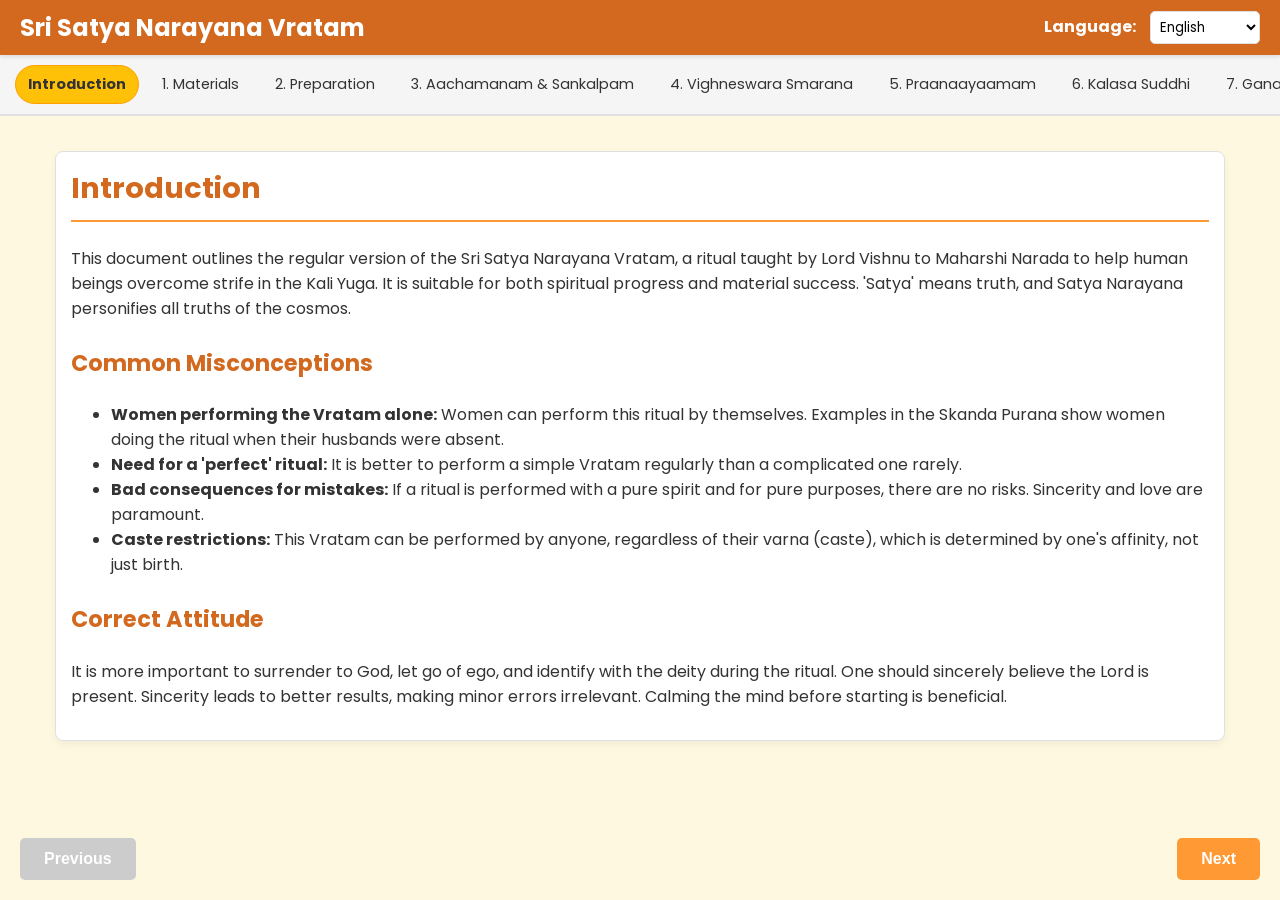
==== index.html @ 6da14843 "moved vratam.html to index.html" ====
<!DOCTYPE html>
<html lang="en">
<head>
    <meta charset="UTF-8">
    <meta name="viewport" content="width=device-width, initial-scale=1.0">
    <title>Sri Satya Narayana Vratam</title>
    <link href="https://fonts.googleapis.com/css2?family=Gautami&family=Noto+Sans+Devanagari&family=Poppins:wght@400;600&display=swap" rel="stylesheet">
    <style>
        :root {
            --primary-color: #FF9933; /* Saffron */
            --secondary-color: #FFFFFF;
            --text-color: #333333;
            --bg-color: #FFF8E1; /* Light cream */
            --navbar-bg: #D2691E; /* Chocolate/Wood color */
            --completed-color: #4CAF50; /* Green */
            --active-color: #FFC107; /* Amber */
            --border-color: #E0E0E0;
        }

        body {
            font-family: 'Poppins', -apple-system, BlinkMacSystemFont, "Segoe UI", Roboto, "Helvetica Neue", Arial, sans-serif;
            margin: 0;
            padding: 0;
            background-color: var(--bg-color);
            color: var(--text-color);
            display: flex;
            flex-direction: column;
            min-height: 100vh;
        }

        header {
            background-color: var(--navbar-bg);
            color: var(--secondary-color);
            padding: 10px 20px;
            display: flex;
            justify-content: space-between;
            align-items: center;
            position: sticky;
            top: 0;
            z-index: 1000;
            box-shadow: 0 2px 4px rgba(0,0,0,0.1);
        }
        
        header h1 {
            margin: 0;
            font-size: 1.5em;
        }

        .controls {
            display: flex;
            align-items: center;
            gap: 20px;
        }

        .language-selector label {
            font-weight: bold;
            margin-right: 10px;
        }
        
        #language-select {
            padding: 5px;
            border-radius: 5px;
            border: 1px solid var(--border-color);
            background-color: var(--secondary-color);
            font-family: 'Poppins', sans-serif;
        }

        #navbar {
            background-color: #F5F5F5;
            padding: 10px;
            overflow-x: auto;
            white-space: nowrap;
            border-bottom: 2px solid var(--border-color);
            -webkit-overflow-scrolling: touch; /* For smooth scrolling on iOS */
        }

        #navbar a {
            display: inline-block;
            color: var(--text-color);
            text-align: center;
            padding: 8px 12px;
            text-decoration: none;
            font-size: 0.9em;
            border-radius: 20px;
            margin: 0 5px;
            transition: background-color 0.3s, color 0.3s, border-color 0.3s;
            border: 1px solid transparent;
        }

        #navbar a.completed {
            background-color: var(--completed-color);
            color: white;
            border-color: #388E3C;
        }

        #navbar a.active {
            background-color: var(--active-color);
            font-weight: bold;
            border-color: #FFA000;
        }

        main {
            flex-grow: 1;
            padding: 15px; /* Reduced padding to give more space */
            max-width: 1200px; /* Increased further */
            margin: 20px auto;
            width: 100%;
            box-sizing: border-box;
        }

        .step-content {
            display: none;
            background-color: var(--secondary-color);
            padding: 15px; /* Further reduced padding */
            border-radius: 8px;
            box-shadow: 0 4px 8px rgba(0,0,0,0.05);
            animation: fadeIn 0.5s ease-in-out;
            border: 1px solid var(--border-color);
        }

        .step-content.active {
            display: block;
        }
        
        @keyframes fadeIn {
            from { opacity: 0; transform: translateY(10px); }
            to { opacity: 1; transform: translateY(0); }
        }

        h2 {
            color: var(--navbar-bg);
            border-bottom: 2px solid var(--primary-color);
            padding-bottom: 10px;
            margin-top: 0;
            font-size: 1.8em;
        }
        
        h3 {
            color: var(--navbar-bg);
            margin-top: 25px;
            font-size: 1.4em;
        }
        
        h4 {
            color: var(--navbar-bg);
            margin-top: 20px;
            font-size: 1.2em;
            border-bottom: 1px solid #eee;
            padding-bottom: 5px;
        }

        .sloka {
            background-color: #FFF8E1;
            border-left: 4px solid var(--primary-color);
            padding: 15px;
            margin: 20px 0;
            border-radius: 4px;
        }

        .sloka-text {
            display: none;
            font-size: 1.1em;
            line-height: 1.8;
        }
        
        .sloka-text.lang-telugu {
            font-family: 'Gautami', sans-serif;
        }

        .sloka-text.lang-devanagari {
            font-family: 'Noto Sans Devanagari', sans-serif;
        }
        
        .sloka-text.lang-english {
            font-style: italic;
        }

        .navigation-buttons {
            display: flex;
            justify-content: space-between;
            margin-top: 30px;
        }

        .nav-btn {
            padding: 12px 24px;
            font-size: 1em;
            cursor: pointer;
            border: none;
            border-radius: 5px;
            background-color: var(--primary-color);
            color: white;
            transition: background-color 0.3s, transform 0.2s;
            font-weight: bold;
        }
        
        .nav-btn:hover {
            background-color: #e68a00;
        }
        
        .nav-btn:disabled {
            background-color: #cccccc;
            cursor: not-allowed;
            transform: translateY(0);
        }

        .copy-button {
            display: inline-flex;
            align-items: center;
            gap: 8px;
            padding: 8px 12px;
            font-size: 0.9em;
            cursor: pointer;
            border: 1px solid var(--primary-color);
            border-radius: 5px;
            background-color: transparent;
            color: var(--primary-color);
            margin-bottom: 15px;
            transition: background-color 0.3s, color 0.3s;
        }
        .copy-button:hover {
            background-color: var(--primary-color);
            color: white;
        }
        
        ul.checklist {
            list-style-type: none;
            padding-left: 0;
        }
        
        ul.checklist li {
            background-color: #fcfcfc;
            padding: 10px;
            border-bottom: 1px solid #f0f0f0;
            margin-bottom: 5px;
            border-radius: 4px;
        }
        
        ul.checklist li ul {
            padding-left: 20px;
            list-style-type: '– ';
            margin-top: 8px;
        }

        table {
            width: 100%;
            border-collapse: collapse;
            margin-top: 20px;
            box-shadow: 0 2px 4px rgba(0,0,0,0.05);
        }
        
        th, td {
            border: 1px solid var(--border-color);
            padding: 12px;
            text-align: left;
        }
        
        th {
            background-color: #f2f2f2;
            font-weight: bold;
        }
        
        tbody tr:nth-child(even) {
            background-color: #fafafa;
        }
        
        .graha-table td:first-child {
            font-weight: bold;
        }
        
        .graha-table .deity-row {
            background-color: #f9f9f9;
        }

        .parivaara-container {
            display: flex;
            gap: 20px;
        }

        .vertical-progress {
            width: 200px;
            flex-shrink: 0;
        }

        .vertical-progress .progress-step {
            padding: 10px;
            margin-bottom: 10px;
            border-left: 4px solid var(--border-color);
            transition: all 0.3s;
            cursor: pointer;
        }
        
        .vertical-progress .progress-step.active {
            border-left-color: var(--active-color);
            background-color: #fffbeb;
            font-weight: bold;
        }

        .vertical-progress .progress-step.completed {
            border-left-color: var(--completed-color);
        }
        
        .parivaara-content {
            flex-grow: 1;
        }

        .parivaara-part {
            display: none;
        }

        .graha-card {
            display: none;
            border: 1px solid #eee;
            padding: 15px;
            border-radius: 8px;
            margin-top: 15px;
        }
        
        /* Interactive Step Styles */
        .step-description {
            margin: 1rem 0;
            font-style: italic;
            color: #666;
        }

        .parts-navigation {
            margin: 2rem 0;
            padding: 1rem;
            background: #f8f9fa;
            border-radius: 8px;
            border: 1px solid #dee2e6;
        }

        .parts-navigation h3 {
            margin: 0 0 1rem 0;
            color: #495057;
        }

        .parts-buttons {
            display: flex;
            flex-wrap: wrap;
            gap: 0.5rem;
        }

        .part-button {
            padding: 0.5rem 1rem;
            border: 1px solid #ccc;
            background: white;
            border-radius: 4px;
            cursor: pointer;
            transition: all 0.2s;
            font-size: 0.9rem;
        }

        .part-button:hover {
            background: #e9ecef;
            border-color: #adb5bd;
        }

        .part-button.active {
            background: #007bff;
            color: white;
            border-color: #007bff;
            font-weight: bold;
        }

        .part-content {
            margin: 1rem 0;
        }

        .part-header {
            margin-bottom: 1.5rem;
            padding-bottom: 1rem;
            border-bottom: 2px solid #dee2e6;
        }

        .part-header h3 {
            margin: 0;
            color: #212529;
        }

        .part-subtitle {
            margin: 0.5rem 0 0 0;
            color: #6c757d;
            font-size: 1.1rem;
        }

        .part-description {
            margin: 0.5rem 0 0 0;
            color: #6c757d;
        }

        /* Graha Navigation Styles */
        .graha-navigation {
            margin: 1.5rem 0;
            padding: 1rem;
            background: #fff3cd;
            border-radius: 6px;
            border: 1px solid #ffeaa7;
        }

        .graha-navigation h4 {
            margin: 0 0 1rem 0;
            color: #856404;
        }

        .graha-buttons {
            display: flex;
            flex-wrap: wrap;
            gap: 0.3rem;
            margin-bottom: 1rem;
        }

        .graha-button {
            padding: 0.4rem 0.8rem;
            border: 1px solid #ddd;
            background: white;
            border-radius: 20px;
            cursor: pointer;
            transition: all 0.2s;
            font-size: 0.85rem;
        }

        .graha-button:hover {
            background: #fff3cd;
            border-color: #ffeaa7;
        }

        .graha-button.active {
            background: #ffc107;
            color: #212529;
            border-color: #ffc107;
            font-weight: bold;
        }

        .graha-controls {
            display: flex;
            justify-content: space-between;
            margin: 1rem 0;
        }

        .graha-nav-btn {
            padding: 0.5rem 1rem;
            border: 1px solid #6c757d;
            background: white;
            border-radius: 4px;
            cursor: pointer;
            transition: all 0.2s;
        }

        .graha-nav-btn:hover:not(:disabled) {
            background: #6c757d;
            color: white;
        }

        .graha-nav-btn:disabled {
            opacity: 0.5;
            cursor: not-allowed;
        }

        .graha-content {
            margin: 1rem 0;
            padding: 1rem;
            background: white;
            border-radius: 6px;
            border: 1px solid #dee2e6;
        }

        .graha-header {
            margin-bottom: 1rem;
            padding-bottom: 0.5rem;
            border-bottom: 1px solid #dee2e6;
        }

        .graha-header h4 {
            margin: 0;
            color: #495057;
        }

        /* Interactive Step Navigation Styles */
        .parivaara-parts-nav {
            margin: 20px 0;
            padding: 15px;
            background-color: #f8f9fa;
            border-radius: 8px;
            border: 1px solid #dee2e6;
        }

        .parivaara-part-btn {
            padding: 10px 20px;
            margin: 5px;
            border: 1px solid #ccc;
            background: white;
            border-radius: 5px;
            cursor: pointer;
            transition: all 0.3s;
            font-size: 0.9rem;
        }

        .parivaara-part-btn:hover {
            background: #e9ecef;
            border-color: #adb5bd;
        }

        .parivaara-part-btn.active {
            background: var(--primary-color);
            color: white;
            border-color: var(--primary-color);
            font-weight: bold;
        }

        .parivaara-content {
            margin: 20px 0;
            padding: 20px;
            background: white;
            border-radius: 8px;
            border: 1px solid #dee2e6;
        }

        .parivaara-graha-nav {
            margin: 15px 0;
            padding: 15px;
            background-color: #fff3cd;
            border-radius: 6px;
            border: 1px solid #ffeaa7;
        }

        .parivaara-graha-btn {
            padding: 8px 15px;
            margin: 3px;
            border: 1px solid #ddd;
            background: white;
            border-radius: 20px;
            cursor: pointer;
            transition: all 0.2s;
            font-size: 0.85rem;
        }

        .parivaara-graha-btn:hover {
            background: #fff3cd;
            border-color: #ffeaa7;
        }

        .parivaara-graha-btn.active {
            background: #ffc107;
            color: #212529;
            border-color: #ffc107;
            font-weight: bold;
        }

        .parivaara-graha-content {
            margin: 15px 0;
            padding: 15px;
            background: white;
            border-radius: 6px;
            border: 1px solid #dee2e6;
        }

        .graha-attribute {
            font-style: italic;
            color: #666;
            margin: 10px 0;
        }

        .location-info {
            background-color: #e3f2fd;
            border-left: 4px solid #2196f3;
            padding: 8px 12px;
            margin: 10px 0;
            border-radius: 4px;
            font-weight: bold;
            color: #1565c0;
        }

        /* Graha Diagram Styles */
        .graha-diagram-container {
            margin: 20px 0;
            text-align: center;
            background-color: #fafafa;
            border-radius: 8px;
            padding: 5px;
            border: 1px solid #e0e0e0;
            overflow: hidden;
            width: 100%;
            box-sizing: border-box;
            min-width: 0;
        }

        .graha-diagram {
            display: block;
            width: 100%;
            max-width: 100%;
            box-sizing: border-box;
        }

        .graha-diagram h4 {
            margin: 0 0 10px 0;
            color: #333;
            font-size: 1.1em;
        }

        .graha-diagram svg {
            border: 1px solid #ccc;
            border-radius: 5px;
            background-color: white;
            width: 100%;
            max-width: 100%;
            height: auto;
            display: block;
            margin: 0 auto;
            box-sizing: border-box;
        }

        #peetam-svg-container {
            min-height: 100px;
            display: block;
            width: 100%;
            max-width: 100%;
            overflow: hidden;
            box-sizing: border-box;
            min-width: 0;
            padding: 0;
        }

        #peetam-svg-container svg {
            width: 100%;
            max-width: 100%;
            height: auto;
            display: block;
            margin: 0 auto;
            box-sizing: border-box;
        }

        /* Additional SVG fixes for cross-browser compatibility */
        .graha-diagram-container svg,
        #peetam-svg-container svg {
            /* Ensure SVG respects container width */
            min-width: 0;
            flex-shrink: 1;
        }

        /* Force SVG viewport to be responsive */
        .graha-diagram-container svg[width],
        #peetam-svg-container svg[width] {
            width: 100% !important;
        }

        .graha-diagram-container svg[height],
        #peetam-svg-container svg[height] {
            height: auto !important;
        }

        /* Enhanced highlighting styles - thick lines with glow effects */
        .graha-diagram svg .highlight-main circle,
        .graha-diagram svg .highlight-main rect,
        .graha-diagram svg .highlight-main polygon {
            stroke: #ff5722 !important;
            stroke-width: 6px !important;
            filter: drop-shadow(0 0 12px rgba(255, 87, 34, 0.8)) !important;
            animation: pulseGlow 2s infinite alternate !important;
        }

        .graha-diagram svg .highlight-deity circle,
        .graha-diagram svg .highlight-deity rect,
        .graha-diagram svg .highlight-deity polygon {
            stroke: #4caf50 !important;
            stroke-width: 4px !important;
            filter: drop-shadow(0 0 8px rgba(76, 175, 80, 0.8)) !important;
        }

        /* Make planet names bigger and more prominent when highlighted */
        .graha-diagram svg .highlight-main text.label {
            font-size: 18px !important;
            font-weight: bold !important;
            fill: #ff5722 !important;
            filter: drop-shadow(0 0 4px rgba(255, 87, 34, 0.8)) !important;
        }

        /* Arrow pointing to highlighted element */
        .graha-diagram svg .highlight-main::before {
            content: "👆";
            position: absolute;
            font-size: 24px;
            animation: bounce 1.5s infinite;
        }

        /* Enhanced glow animation */
        @keyframes pulseGlow {
            0% { 
                filter: drop-shadow(0 0 12px rgba(255, 87, 34, 0.8));
                stroke-width: 6px;
            }
            100% { 
                filter: drop-shadow(0 0 20px rgba(255, 87, 34, 1));
                stroke-width: 8px;
            }
        }

        @keyframes bounce {
            0%, 20%, 50%, 80%, 100% {
                transform: translateY(0);
            }
            40% {
                transform: translateY(-10px);
            }
            60% {
                transform: translateY(-5px);
            }
        }

        /* Special styling for graha elements on hover */
        .graha-diagram g[id^="g"]:hover circle,
        .graha-diagram g[id^="g"]:hover rect,
        .graha-diagram g[id^="g"]:hover polygon,
        .graha-diagram g[id^="g"]:hover path {
            opacity: 0.8;
            cursor: pointer;
        }

        @keyframes pulse {
            0% { opacity: 1; }
            50% { opacity: 0.7; }
            100% { opacity: 1; }
        }

        /* Responsive Design */
        @media (max-width: 768px) {
            header {
                flex-direction: column;
                gap: 10px;
                padding: 15px;
            }
            header h1 {
                font-size: 1.2em;
            }
            main {
                padding: 10px;
                margin-top: 10px;
                max-width: 100%; /* Remove width restriction on mobile */
            }
            .step-content {
                padding: 15px; /* Increased from 15px to accommodate SVG better */
            }
            h2 {
                font-size: 1.5em;
            }
            h3 {
                font-size: 1.2em;
            }
            .parivaara-container {
                flex-direction: column;
            }
            .vertical-progress {
                width: 100%;
                display: flex;
                justify-content: space-around;
                margin-bottom: 20px;
            }
            .vertical-progress .progress-step {
                border-left: none;
                border-bottom: 4px solid var(--border-color);
                padding: 8px;
                margin-bottom: 0;
                text-align: center;
            }
            .vertical-progress .progress-step.active {
                border-bottom-color: var(--active-color);
            }
            .vertical-progress .progress-step.completed {
                border-bottom-color: var(--completed-color);
            }
            .parts-buttons {
                flex-direction: column;
            }
            
            .part-button {
                width: 100%;
                text-align: center;
            }
            
            .graha-buttons {
                justify-content: center;
            }
            
            .graha-controls {
                flex-direction: column;
                gap: 0.5rem;
            }
            
            .graha-nav-btn {
                width: 100%;
            }
            
            /* Mobile diagram adjustments */
            .graha-diagram-container {
                padding: 3px;
                margin: 10px 0;
                width: 100%;
                box-sizing: border-box;
                overflow: hidden;
            }
            
            .graha-diagram {
                width: 100%;
                max-width: 100%;
                box-sizing: border-box;
            }
            
            .graha-diagram svg {
                width: 100%;
                max-width: 100%;
                height: auto;
                box-sizing: border-box;
                border: 1px solid #ccc;
            }
            
            #peetam-svg-container {
                width: 100%;
                max-width: 100%;
                overflow: hidden;
                box-sizing: border-box;
                padding: 0;
                margin: 0;
            }
            
            #peetam-svg-container svg {
                width: 100%;
                max-width: 100%;
                height: auto;
                box-sizing: border-box;
            }
        }
    </style>
</head>
<body>

    <header>
        <h1>Sri Satya Narayana Vratam</h1>
        <div class="controls">
            <div class="language-selector">
                <label for="language-select">Language:</label>
                <select id="language-select">
                    <option value="english">English</option>
                    <option value="devanagari">Devanagari</option>
                    <option value="telugu">Telugu</option>
                </select>
            </div>
        </div>
    </header>

    <nav id="navbar"></nav>

    <main id="main-content">
        <!-- Step content will be dynamically inserted here by JavaScript -->
    </main>
    
    <div id="navigation-container" style="padding: 20px;">
         <div class="navigation-buttons">
            <button id="prev-btn" class="nav-btn">Previous</button>
            <button id="next-btn" class="nav-btn">Next</button>
        </div>
    </div>

    <script>
    // This script loads the JSON data from vratam.json and dynamically builds the webpage.
    document.addEventListener('DOMContentLoaded', async function() {
        try {
            let data;
            
            // Load data from external JSON file
            const response = await fetch('vratam.json');
            if (!response.ok) {
                throw new Error(`HTTP error! status: ${response.status}`);
            }
            data = await response.json();
            console.log('Loaded data from vratam.json');
            
            const steps = data.steps || [];
            const grahas = data.grahas || [];
            const dikpalakas = data.dikpalakas || [];
            const ganapathiPoojaServices = data.ganapathi_pooja_services || [];
            const angaPoojaServices = data.anga_pooja_services || [];

        const navbar = document.getElementById('navbar');
        const mainContent = document.getElementById('main-content');
        const prevBtn = document.getElementById('prev-btn');
        const nextBtn = document.getElementById('next-btn');
        const languageSelect = document.getElementById('language-select');

        let currentStep = 0;
        let maxStepReached = 0;
        
        // Global variables for interactive step navigation
        let currentPart = 0;
        let currentSubItem = 0;

        // Mapping between graha names and SVG IDs for highlighting
        const grahaMapping = {
            "Sun": { main: "g1", ruling: "g1a", coruling: "g1p" },
            "Moon": { main: "g2", ruling: "g2a", coruling: "g2p" },
            "Mars": { main: "g3", ruling: "g3a", coruling: "g3p" },
            "Mercury": { main: "g4", ruling: "g4a", coruling: "g4p" },
            "Jupiter": { main: "g5", ruling: "g5a", coruling: "g5p" },
            "Venus": { main: "g6", ruling: "g6a", coruling: "g6p" },
            "Saturn": { main: "g7", ruling: "g7a", coruling: "g7p" },
            "Rahu": { main: "g8", ruling: "g8a", coruling: "g8p" },
            "Ketu": { main: "g9", ruling: "g9a", coruling: "g9p" }
        };

        // Function to create a sloka element
        function createSlokaElement(slokaData) {
            const slokaContainer = document.createElement('div');
            slokaContainer.className = 'sloka';
            
            const devanagari = document.createElement('p');
            devanagari.className = 'sloka-text lang-devanagari';
            devanagari.style.whiteSpace = 'pre-wrap';
            devanagari.textContent = slokaData.devanagari;
            slokaContainer.appendChild(devanagari);
            
            const english = document.createElement('p');
            english.className = 'sloka-text lang-english';
            english.style.whiteSpace = 'pre-wrap';
            english.textContent = slokaData.english;
            slokaContainer.appendChild(english);
            
            const telugu = document.createElement('p');
            telugu.className = 'sloka-text lang-telugu';
            telugu.style.whiteSpace = 'pre-wrap';
            telugu.textContent = slokaData.telugu;
            slokaContainer.appendChild(telugu);

            return slokaContainer;
        }
        
        // Function to create a Graha table
        function createGrahaTable() {
            const table = document.createElement('table');
            table.className = 'graha-table';
            const thead = table.createTHead();
            const headerRow = thead.insertRow();
            ['Deity Type', 'Name & Location', 'Dhyana Sloka & Naama Mantra'].forEach(text => {
                const th = document.createElement('th');
                th.textContent = text;
                headerRow.appendChild(th);
            });

            const tbody = table.createTBody();
            if (grahas && grahas.length > 0) {
                grahas.forEach(graha => {
                    // Planet Row
                    let row = tbody.insertRow();
                    row.insertCell().textContent = 'Planet';
                    row.insertCell().innerHTML = `${graha.planet.name} <br><small>(${graha.planet.attribute})</small><br><b>Location: ${graha.planet.location}</b>`;
                    row.insertCell().innerHTML = `<p><em>${graha.planet.dhyana_sloka}</em></p><strong>${graha.planet.naama_mantra}</strong>`;

                    // Ruling Deity Row
                    row = tbody.insertRow();
                    row.classList.add('deity-row');
                    row.insertCell().textContent = 'Ruling Deity';
                    row.insertCell().innerHTML = `${graha.ruling_deity.name}<br><b>Location: ${graha.ruling_deity.location}</b>`;
                    row.insertCell().innerHTML = `<p><em>${graha.ruling_deity.dhyana_sloka}</em></p><strong>${graha.ruling_deity.naama_mantra}</strong>`;

                    // Co-ruling Deity Row
                    row = tbody.insertRow();
                    row.classList.add('deity-row');
                    row.insertCell().textContent = 'Co-ruling Deity';
                    row.insertCell().innerHTML = `${graha.coruling_deity.name}<br><b>Location: ${graha.coruling_deity.location}</b>`;
                    row.insertCell().innerHTML = `<p><em>${graha.coruling_deity.dhyana_sloka}</em></p><strong>${graha.coruling_deity.naama_mantra}</strong>`;
                });
            } else {
                // Fallback if no grahas data
                const row = tbody.insertRow();
                row.insertCell().colSpan = 3;
                row.insertCell().textContent = 'No graha data available';
            }
            return table;
        }

        // Function to create Dikpalaka table
        function createDikpalakaTable() {
            const table = document.createElement('table');
            const thead = table.createTHead();
            const headerRow = thead.insertRow();
            const headers = {
                "deity": {"devanagari": "देवता", "english": "Deity", "telugu": "దేవత"},
                "sloka_mantra": {"devanagari": "ध्यान श्लोक व नाम मन्त्र", "english": "Dhyana Sloka & Naama Mantra", "telugu": "ధ్యాన శ్లోక మరియు నామ మంత్రం"}
            };

            Object.keys(headers).forEach(key => {
                const th = document.createElement('th');
                Object.keys(headers[key]).forEach(lang => {
                    const span = document.createElement('span');
                    span.className = `lang-${lang}`;
                    span.textContent = headers[key][lang];
                    th.appendChild(span);
                });
                headerRow.appendChild(th);
            });
            
            const tbody = table.createTBody();
            dikpalakas.forEach(dp => {
                const row = tbody.insertRow();
                const nameCell = row.insertCell();
                const slokaMantraCell = row.insertCell();
                
                nameCell.textContent = dp.name;
                
                // Create dhyana sloka elements
                const dhyanaContainer = document.createElement('div');
                Object.keys(dp.dhyana_sloka).forEach(lang => {
                    const p = document.createElement('p');
                    p.className = `sloka-text lang-${lang}`;
                    p.style.whiteSpace = 'pre-wrap';
                    p.style.fontStyle = 'italic';
                    p.textContent = dp.dhyana_sloka[lang];
                    dhyanaContainer.appendChild(p);
                });
                
                // Create naama mantra elements
                const mantraContainer = document.createElement('div');
                Object.keys(dp.naama_mantra).forEach(lang => {
                    const p = document.createElement('p');
                    p.className = `sloka-text lang-${lang}`;
                    p.style.whiteSpace = 'pre-wrap';
                    p.style.fontWeight = 'bold';
                    p.textContent = dp.naama_mantra[lang];
                    mantraContainer.appendChild(p);
                });
                
                slokaMantraCell.appendChild(dhyanaContainer);
                slokaMantraCell.appendChild(mantraContainer);
            });
            return table;
        }
        
        // Function to create Collective Pooja table
        function createCollectivePoojaTable() {
            const table = document.createElement('table');
            const thead = table.createTHead();
            thead.insertRow().insertCell().innerHTML = `<b>Collective Shodasopachara Pooja (16 Services)</b>`;
            const tbody = table.createTBody();
            const prefix = "ॐ गणेशादि...देवताभ्यो नमः.";
            const services = [
                "आसनं समर्पयामि (Offer Seat with akshatas)",
                "पादयोः पाद्यं समर्पयामि (Offer water for feet)",
                "हस्तयोः अर्घ्यं समर्पयामि (Offer water for hands)",
                "मुखे शुद्धाचमनीयं समर्पयामि (Offer water for sipping)",
                "स्नपयामि (Offer bath with water)",
                "वस्त्राणि धारयामि (Offer clothes with akshatas)",
                "यज्ञोपवीतं समर्पयामि (Offer sacred thread with akshatas)",
                "गन्धान् धारयामि (Offer sandalwood paste, etc.)",
                "आभरणानि समर्पयामि (Offer ornaments with akshatas)",
                "पुष्पैः पूजयामि (Worship with flowers)",
                "धूपं आघ्रापयामि (Offer incense)",
                "दीपं दर्शयामि (Offer lamp)",
                "नैवेद्यं समर्पयामि (Offer food)",
                "ताम्बूलं समर्पयामि (Offer paan with akshatas)",
                "कर्पूरनीराजनं समर्पयामि (Offer camphor light)",
                "प्रदक्षिण नमस्कारान् समर्पयामि (Offer circumambulation and prostrations)"
            ];
            services.forEach(service => {
                const row = tbody.insertRow();
                row.insertCell().innerHTML = `<b>${prefix}</b> ${service}`;
            });
            return table;
        }
        
        function createGanapathiPoojaTable() {
            const table = document.createElement('table');
            const thead = table.createTHead();
            const headerRow = thead.insertRow();
            const headers = {
                "service": {"devanagari": "सेवा", "english": "Service", "telugu": "సేవ"},
                "mantra": {"devanagari": "मन्त्र", "english": "Mantra", "telugu": "మంత్రం"},
                "action": {"devanagari": "क्रिया", "english": "Action", "telugu": "క్రియ"}
            };

            Object.keys(headers).forEach(key => {
                const th = document.createElement('th');
                Object.keys(headers[key]).forEach(lang => {
                    const span = document.createElement('span');
                    span.className = `lang-${lang}`;
                    span.textContent = headers[key][lang];
                    th.appendChild(span);
                });
                headerRow.appendChild(th);
            });
            
            const tbody = table.createTBody();
            ganapathiPoojaServices.forEach(item => {
                const row = tbody.insertRow();
                const serviceCell = row.insertCell();
                const mantraCell = row.insertCell();
                const actionCell = row.insertCell();

                Object.keys(item.service).forEach(lang => {
                    const span = document.createElement('span');
                    span.className = `lang-${lang}`;
                    span.textContent = item.service[lang];
                    serviceCell.appendChild(span);
                });
                
                Object.keys(item.mantra).forEach(lang => {
                    const p = document.createElement('p');
                    p.className = `sloka-text lang-${lang}`;
                    p.style.whiteSpace = 'pre-wrap';
                    p.textContent = item.mantra[lang];
                    mantraCell.appendChild(p);
                });

                actionCell.textContent = item.action;
            });
            return table;
        }

        function createVarunaPoojaTable() {
            const table = document.createElement('table');
            const thead = table.createTHead();
            const headerRow = thead.insertRow();
            const headers = {
                "service": {"devanagari": "सेवा", "english": "Service", "telugu": "సేవ"},
                "mantra": {"devanagari": "मन्त्र", "english": "Mantra", "telugu": "మంత్రం"},
                "action": {"devanagari": "क्रिया", "english": "Action", "telugu": "క్రియ"}
            };

            Object.keys(headers).forEach(key => {
                const th = document.createElement('th');
                Object.keys(headers[key]).forEach(lang => {
                    const span = document.createElement('span');
                    span.className = `lang-${lang}`;
                    span.textContent = headers[key][lang];
                    th.appendChild(span);
                });
                headerRow.appendChild(th);
            });
            
            const tbody = table.createTBody();
            const varunaServices = JSON.parse(JSON.stringify(ganapathiPoojaServices)); // Deep copy
            varunaServices.forEach(item => {
                Object.keys(item.mantra).forEach(lang => {
                    item.mantra[lang] = item.mantra[lang].replace(/गं गणपतये/g, 'वं वरुणाय').replace(/Gam Ganapataye/g, 'Vam Varunaaya').replace(/గం గణపతయే/g, 'వం వరుణాయ');
                });

                const row = tbody.insertRow();
                const serviceCell = row.insertCell();
                const mantraCell = row.insertCell();
                const actionCell = row.insertCell();

                Object.keys(item.service).forEach(lang => {
                    const span = document.createElement('span');
                    span.className = `lang-${lang}`;
                    span.textContent = item.service[lang];
                    serviceCell.appendChild(span);
                });
                
                Object.keys(item.mantra).forEach(lang => {
                    const p = document.createElement('p');
                    p.className = `sloka-text lang-${lang}`;
                    p.style.whiteSpace = 'pre-wrap';
                    p.textContent = item.mantra[lang];
                    mantraCell.appendChild(p);
                });

                actionCell.textContent = item.action;
            });
            return table;
        }

        function createAngaPoojaTable() {
            const table = document.createElement('table');
            const thead = table.createTHead();
            const headerRow = thead.insertRow();
            const headers = {
                "service": {"devanagari": "सेवा", "english": "Service", "telugu": "సేవ"},
                "mantra": {"devanagari": "मन्त्र", "english": "Mantra", "telugu": "మంత్రం"},
                "action": {"devanagari": "क्रिया", "english": "Action", "telugu": "క్రియ"}
            };

            Object.keys(headers).forEach(key => {
                const th = document.createElement('th');
                Object.keys(headers[key]).forEach(lang => {
                    const span = document.createElement('span');
                    span.className = `lang-${lang}`;
                    span.textContent = headers[key][lang];
                    th.appendChild(span);
                });
                headerRow.appendChild(th);
            });
            
            const tbody = table.createTBody();
            angaPoojaServices.forEach(item => {
                const row = tbody.insertRow();
                const serviceCell = row.insertCell();
                const mantraCell = row.insertCell();
                const actionCell = row.insertCell();

                Object.keys(item.service).forEach(lang => {
                    const span = document.createElement('span');
                    span.className = `lang-${lang}`;
                    span.textContent = item.service[lang];
                    serviceCell.appendChild(span);
                });
                
                Object.keys(item.mantra).forEach(lang => {
                    const p = document.createElement('p');
                    p.className = `sloka-text lang-${lang}`;
                    p.style.whiteSpace = 'pre-wrap';
                    p.textContent = item.mantra[lang];
                    mantraCell.appendChild(p);
                });

                actionCell.textContent = item.action;
            });
            return table;
        }

        // Function to create content elements based on their type
        function createContentElement(element) {
            let el;
            switch (element.type) {
                case 'h3':
                    el = document.createElement('h3');
                    el.innerHTML = element.text;
                    break;
                case 'h4':
                    el = document.createElement('h4');
                    el.innerHTML = element.text;
                    break;
                case 'paragraph':
                    el = document.createElement('p');
                    el.innerHTML = element.text;
                    break;
                case 'list':
                    el = document.createElement('ul');
                    if (element.class) el.className = element.class;
                    element.items.forEach(itemText => {
                        const li = document.createElement('li');
                        li.innerHTML = itemText;
                        el.appendChild(li);
                    });
                    break;
                case 'table':
                    el = document.createElement('table');
                    const thead = el.createTHead();
                    const headerRow = thead.insertRow();
                    element.headers.forEach(headerText => {
                        const th = document.createElement('th');
                        th.innerHTML = headerText;
                        headerRow.appendChild(th);
                    });
                    const tbody = el.createTBody();
                    element.rows.forEach(rowData => {
                        const row = tbody.insertRow();
                        rowData.forEach(cellData => {
                            const cell = row.insertCell();
                            cell.innerHTML = cellData;
                        });
                    });
                    break;
                case 'sloka':
                    el = createSlokaElement(element);
                    break;
                case 'graha_table':
                    el = createGrahaTable();
                    break;
                case 'dikpalaka_table':
                    el = createDikpalakaTable();
                    break;
                case 'collective_pooja_table':
                    el = createCollectivePoojaTable();
                    break;
                case 'ganapathi_pooja_table':
                    el = createGanapathiPoojaTable();
                    break;
                case 'varuna_pooja_table':
                    el = createVarunaPoojaTable();
                    break;
                case 'anga_pooja_table':
                    el = createAngaPoojaTable();
                    break;
                default:
                    console.warn('Unknown content type:', element.type);
                    el = document.createElement('div');
                    el.innerHTML = `<p style="color: red;">Unknown content type: ${element.type}</p>`;
                    break;
            }
            return el;
        }

        // Function to build interactive steps with navigation
        function buildInteractiveStep(step, stepDiv) {
            if (step.description) {
                const description = document.createElement('p');
                description.textContent = step.description;
                stepDiv.appendChild(description);
            }
            
            // Create parts navigation
            const partsNav = document.createElement('div');
            partsNav.className = 'parivaara-parts-nav';
            step.parts.forEach((part, index) => {
                const partBtn = document.createElement('button');
                partBtn.textContent = part.title;
                partBtn.className = 'parivaara-part-btn';
                partBtn.dataset.partIndex = index;
                if (index === 0) partBtn.classList.add('active');
                
                partBtn.addEventListener('click', () => {
                    // Update active part
                    partsNav.querySelectorAll('.parivaara-part-btn').forEach(btn => {
                        btn.classList.remove('active');
                    });
                    partBtn.classList.add('active');
                    currentPart = index;
                    currentSubItem = 0;
                    updateInteractiveView(step, stepDiv);
                });
                
                partsNav.appendChild(partBtn);
            });
            stepDiv.appendChild(partsNav);
            
            // Create content container
            const contentContainer = document.createElement('div');
            contentContainer.className = 'parivaara-content';
            stepDiv.appendChild(contentContainer);
            
            // Initialize with first part
            updateInteractiveView(step, stepDiv);
        }
        
        // Function to build regular (non-interactive) steps
        function buildRegularStep(step, stepDiv) {
            // Add description if present
            if (step.description) {
                const description = document.createElement('p');
                description.textContent = step.description;
                stepDiv.appendChild(description);
            }
            
            // Add content array items
            if (step.content && step.content.length > 0) {
                step.content.forEach(item => {
                    try {
                        const element = createContentElement(item);
                        if (element) {
                            stepDiv.appendChild(element);
                        } else {
                            console.warn('createContentElement returned null/undefined for:', item);
                        }
                    } catch (error) {
                        console.error('Error creating content element:', error, item);
                        const errorDiv = document.createElement('div');
                        errorDiv.innerHTML = `<p style="color: red;">Error rendering content: ${item.type || 'unknown'}</p>`;
                        stepDiv.appendChild(errorDiv);
                    }
                });
            }
            
            // Add slokas if present
            if (step.slokas && step.slokas.length > 0) {
                step.slokas.forEach(sloka => {
                    stepDiv.appendChild(createSlokaElement(sloka));
                });
            }
        }
        
        // Function to update interactive view for current part/subitem
        function updateInteractiveView(step, stepDiv) {
            const contentContainer = stepDiv.querySelector('.parivaara-content');
            if (!contentContainer) return;
            
            contentContainer.innerHTML = ''; // Clear existing content
            
            const currentPartData = step.parts[currentPart];
            if (!currentPartData) return;
            
            // Add part title and description
            const partTitle = document.createElement('h3');
            partTitle.textContent = currentPartData.title;
            contentContainer.appendChild(partTitle);
            
            if (currentPartData.subtitle) {
                const subtitle = document.createElement('h4');
                subtitle.textContent = currentPartData.subtitle;
                contentContainer.appendChild(subtitle);
            }
            
            if (currentPartData.description) {
                const description = document.createElement('p');
                description.textContent = currentPartData.description;
                contentContainer.appendChild(description);
            }
            
            // Handle parts with graha navigation (Part 2)
            if (currentPartData.hasSubNavigation && currentPartData.subItems) {
                buildGrahaNavigation(currentPartData, contentContainer);
            } else {
                // Regular part content
                if (currentPartData.content && currentPartData.content.length > 0) {
                    currentPartData.content.forEach(item => {
                        try {
                            const element = createContentElement(item);
                            if (element) {
                                contentContainer.appendChild(element);
                            } else {
                                console.warn('createContentElement returned null/undefined for:', item);
                            }
                        } catch (error) {
                            console.error('Error creating content element:', error, item);
                            const errorDiv = document.createElement('div');
                            errorDiv.innerHTML = `<p style="color: red;">Error rendering content: ${item.type || 'unknown'}</p>`;
                            contentContainer.appendChild(errorDiv);
                        }
                    });
                }
            }
            
            // Update language display after content is rendered
            updateLanguage();
        }
        
        // Function to build graha navigation for Part 2
        function buildGrahaNavigation(partData, container) {
            // Create graha navigation
            const grahaNav = document.createElement('div');
            grahaNav.className = 'parivaara-graha-nav';
            
            partData.subItems.forEach((graha, index) => {
                const grahaBtn = document.createElement('button');
                grahaBtn.textContent = graha.name;
                grahaBtn.className = 'parivaara-graha-btn';
                grahaBtn.dataset.grahaIndex = index;
                if (index === 0) grahaBtn.classList.add('active');
                
                grahaBtn.addEventListener('click', () => {
                    // Update active graha
                    grahaNav.querySelectorAll('.parivaara-graha-btn').forEach(btn => {
                        btn.classList.remove('active');
                    });
                    grahaBtn.classList.add('active');
                    currentSubItem = index;
                    updateGrahaView(partData, container);
                    // Add small delay to ensure DOM is updated
                    setTimeout(() => {
                        updateGrahaDiagram(graha);
                    }, 50);
                });
                
                grahaNav.appendChild(grahaBtn);
            });
            
            container.appendChild(grahaNav);
            
            // Create graha diagram
            const diagramContainer = document.createElement('div');
            diagramContainer.className = 'graha-diagram-container';
            diagramContainer.innerHTML = createGrahaDiagram();
            container.appendChild(diagramContainer);
            
            // Load the SVG diagram
            loadPeetamSVG(() => {
                // Initialize highlighting after SVG is loaded
                setTimeout(() => {
                    updateGrahaDiagram(partData.subItems[0]);
                }, 200);
            });
            
            // Create graha content container
            const grahaContentContainer = document.createElement('div');
            grahaContentContainer.className = 'parivaara-graha-content';
            container.appendChild(grahaContentContainer);
            
            // Initialize with first graha
            updateGrahaView(partData, container);
        }
        
        // Function to update graha view for current graha
        function updateGrahaView(partData, container) {
            const grahaContentContainer = container.querySelector('.parivaara-graha-content');
            if (!grahaContentContainer) return;
            
            grahaContentContainer.innerHTML = ''; // Clear existing content
            
            const currentGraha = partData.subItems[currentSubItem];
            if (!currentGraha) return;
            
            // Add graha name and location
            const grahaTitle = document.createElement('h4');
            grahaTitle.textContent = `${currentGraha.name}${currentGraha.location ? ` (${currentGraha.location})` : ''}`;
            grahaContentContainer.appendChild(grahaTitle);
            
            if (currentGraha.attribute) {
                const attribute = document.createElement('p');
                attribute.className = 'graha-attribute';
                attribute.textContent = `Attribute: ${currentGraha.attribute}`;
                grahaContentContainer.appendChild(attribute);
            }
            
            // Add graha content
            if (currentGraha.content && currentGraha.content.length > 0) {
                currentGraha.content.forEach(item => {
                    try {
                        const element = createContentElement(item);
                        if (element) {
                            grahaContentContainer.appendChild(element);
                        } else {
                            console.warn('createContentElement returned null/undefined for:', item);
                        }
                    } catch (error) {
                        console.error('Error creating content element:', error, item);
                        const errorDiv = document.createElement('div');
                        errorDiv.innerHTML = `<p style="color: red;">Error rendering content: ${item.type || 'unknown'}</p>`;
                        grahaContentContainer.appendChild(errorDiv);
                    }
                });
            }
            
            // Update language display after graha content is rendered
            updateLanguage();
        }
        
        // Function to create graha diagram container that loads external SVG
        function createGrahaDiagram() {
            return `
                <div class="graha-diagram">
                    <h4>Graha Locations Diagram</h4>
                    <div id="peetam-svg-container">
                        Loading diagram...
                    </div>
                </div>
            `;
        }
        
        // Function to load the external SVG diagram
        async function loadPeetamSVG(callback) {
            try {
                const response = await fetch('./peetam.svg');
                if (!response.ok) {
                    throw new Error(`HTTP error! status: ${response.status}`);
                }
                const svgText = await response.text();
                
                // Insert the SVG into the container
                const container = document.getElementById('peetam-svg-container');
                if (container) {
                    container.innerHTML = svgText;
                    
                    // Adjust SVG viewBox to ensure all content is visible
                    const svg = container.querySelector('svg');
                    if (svg) {
                        // Add some padding to the viewBox to ensure edge labels are visible
                        svg.setAttribute('viewBox', '-20 -20 940 790'); // Original was 0 0 900 750
                        svg.setAttribute('preserveAspectRatio', 'xMidYMid meet');
                    }
                    
                    // Call callback if provided
                    if (callback) {
                        // Use setTimeout to ensure SVG is fully rendered
                        setTimeout(callback, 100);
                    }
                }
            } catch (error) {
                console.error('Failed to load peetam diagram:', error);
                const container = document.getElementById('peetam-svg-container');
                if (container) {
                    container.innerHTML = '<p style="color: #888; text-align: center; padding: 20px;">Diagram could not be loaded</p>';
                }
            }
        }        
        // Function to update graha diagram highlighting
        function updateGrahaDiagram(graha) {
            if (!graha || !graha.name) return;
            
            // Wait a bit to ensure SVG is fully loaded
            setTimeout(() => {
                const svg = document.querySelector('.graha-diagram svg');
                if (!svg) return;
                
                // Reset all highlights by removing classes and arrows
                svg.querySelectorAll('g').forEach(group => {
                    group.classList.remove('highlight-main', 'highlight-deity');
                });
                
                // Remove any existing arrows
                svg.querySelectorAll('.attention-arrow').forEach(arrow => arrow.remove());
                
                // Get SVG IDs from mapping using graha name
                const mapping = grahaMapping[graha.name];
                if (!mapping) {
                    console.warn('Graha mapping not found for:', graha.name);
                    return;
                }
                
                const mainLocation = mapping.main;
                const rulingLocation = mapping.ruling;
                const corulingLocation = mapping.coruling;
                
                console.log('Highlighting graha:', graha.name, 'at locations:', mainLocation, rulingLocation, corulingLocation);
                
                // Find and highlight the groups
                const mainGroup = svg.querySelector(`#${mainLocation}`);
                const rulingGroup = svg.querySelector(`#${rulingLocation}`);
                const corulingGroup = svg.querySelector(`#${corulingLocation}`);
                
                if (mainGroup) {
                    mainGroup.classList.add('highlight-main');
                    
                    // Add attention arrow near the main graha
                    const bbox = mainGroup.getBBox();
                    const arrow = document.createElementNS('http://www.w3.org/2000/svg', 'text');
                    arrow.setAttribute('x', bbox.x + bbox.width + 10);
                    arrow.setAttribute('y', bbox.y - 10);
                    arrow.setAttribute('class', 'attention-arrow');
                    arrow.setAttribute('fill', '#ff5722');
                    arrow.setAttribute('font-size', '24');
                    arrow.setAttribute('font-weight', 'bold');
                    arrow.textContent = '←';
                    arrow.style.animation = 'bounce 1.5s infinite';
                    svg.appendChild(arrow);
                    
                    console.log('Highlighted main group:', mainLocation);
                } else {
                    console.warn('Main group not found:', mainLocation);
                }
                
                if (rulingGroup) {
                    rulingGroup.classList.add('highlight-deity');
                    console.log('Highlighted ruling group:', rulingLocation);
                } else {
                    console.warn('Ruling group not found:', rulingLocation);
                }
                
                if (corulingGroup) {
                    corulingGroup.classList.add('highlight-deity');
                    console.log('Highlighted co-ruling group:', corulingLocation);
                } else {
                    console.warn('Co-ruling group not found:', corulingLocation);
                }
            }, 100);
        }

        // Function to build the entire page structure from the JSON data
        function buildSteps() {
            steps.forEach((step, index) => {
                // 1. Build Navbar links
                const navLink = document.createElement('a');
                navLink.href = `#${step.id}`;
                navLink.textContent = step.title;
                navLink.dataset.index = index;
                navbar.appendChild(navLink);

                // 2. Build Step Content sections
                const stepDiv = document.createElement('div');
                stepDiv.id = step.id;
                stepDiv.className = 'step-content';
                
                const title = document.createElement('h2');
                title.textContent = step.title;
                stepDiv.appendChild(title);

                // Handle interactive steps (like step 10)
                if (step.isInteractive && step.parts) {
                    buildInteractiveStep(step, stepDiv);
                } else {
                    // Handle regular steps
                    buildRegularStep(step, stepDiv);
                }
                
                mainContent.appendChild(stepDiv);
            });
        }

        // Function to update the view based on the current step
        function updateView() {
            // Track the furthest step reached for progression styling
            if (currentStep > maxStepReached) {
                maxStepReached = currentStep;
            }

            // Reset interactive navigation when changing steps
            currentPart = 0;
            currentSubItem = 0;

            // Update visibility of the main content sections
            document.querySelectorAll('.step-content').forEach((div, index) => {
                div.classList.toggle('active', index === currentStep);
                
                // Re-initialize interactive step if it's currently active
                if (index === currentStep && steps[index].isInteractive && steps[index].parts) {
                    // Find the step div and re-initialize it
                    updateInteractiveView(steps[index], div);
                }
            });

            // Update styling of the navbar links
            document.querySelectorAll('#navbar a').forEach((link, index) => {
                link.classList.remove('active', 'completed');
                if (index === currentStep) {
                    link.classList.add('active');
                    // Scroll the active link into view on the navbar
                    link.scrollIntoView({ behavior: 'smooth', block: 'nearest', inline: 'center' });
                }
                if (index < maxStepReached) {
                    link.classList.add('completed');
                }
            });

            // Enable/disable navigation buttons
            prevBtn.disabled = currentStep === 0;
            nextBtn.disabled = currentStep === steps.length - 1;

            // Update which language is shown for slokas
            updateLanguage();
        }

        // Function to show/hide slokas based on language selection
        function updateLanguage() {
            const selectedLang = languageSelect.value;
            document.querySelectorAll('.sloka-text, th span, td span').forEach(p => {
                if (p.classList.contains(`lang-${selectedLang}`)) {
                    p.style.display = '';
                } else if (p.tagName === 'SPAN') {
                    p.style.display = 'none';
                }
            });
            document.querySelectorAll('.sloka-text').forEach(p => {
                p.style.display = 'none';
            });
            document.querySelectorAll(`.sloka-text.lang-${selectedLang}`).forEach(p => {
                p.style.display = 'block';
            });
        }
        
        // --- Event Listeners ---
        prevBtn.addEventListener('click', () => {
            if (currentStep > 0) {
                currentStep--;
                updateView();
                window.scrollTo(0, 0); // Scroll to top on step change
            }
        });

        nextBtn.addEventListener('click', () => {
            if (currentStep < steps.length - 1) {
                currentStep++;
                updateView();
                window.scrollTo(0, 0); // Scroll to top on step change
            }
        });

        navbar.addEventListener('click', (e) => {
            if (e.target.tagName === 'A' && e.target.dataset.index) {
                e.preventDefault();
                const index = parseInt(e.target.dataset.index, 10);
                // Allow jumping to any completed step or the one immediately after
                if(index <= maxStepReached + 1 || index === 0) { 
                    currentStep = index;
                    updateView();
                    window.scrollTo(0, 0); // Scroll to top on step change
                }
            }
        });

        languageSelect.addEventListener('change', updateLanguage);

        // --- Initialisation ---
        buildSteps();
        updateView();
        
        } catch (error) {
            console.error('Error loading JSON data:', error);
            // Display error message to user
            const mainContent = document.getElementById('main-content');
            mainContent.innerHTML = `
                <div style="text-align: center; padding: 40px;">
                    <h2 style="color: #d32f2f;">Error Loading Content</h2>
                    <p>Sorry, there was an error loading the vratam content. Please ensure the vratam.json file is accessible.</p>
                    <p style="color: #666; font-size: 0.9em;">Error: ${error.message}</p>
                </div>
            `;
        }
    });
    </script>
</body>
</html>
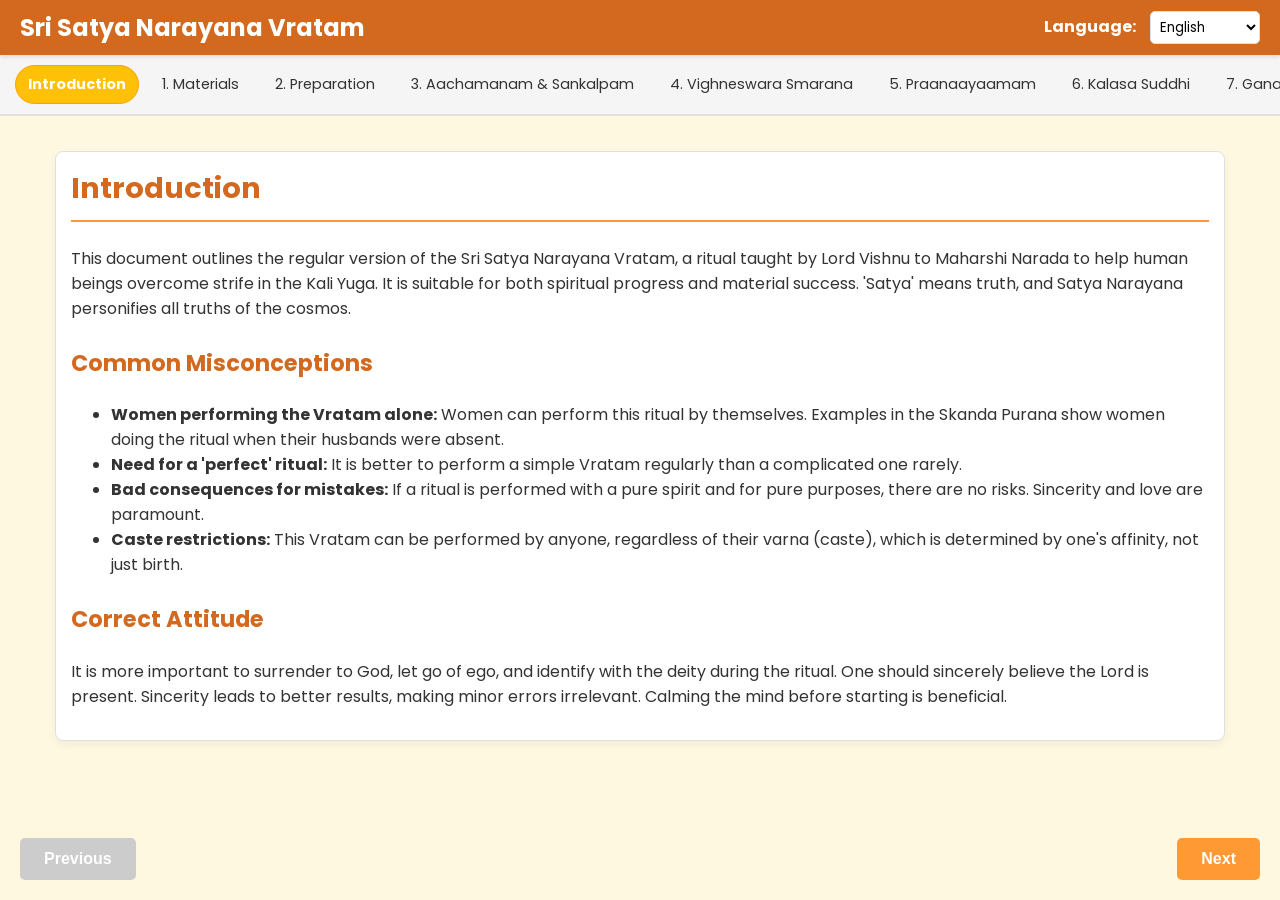
==== commit 750a7708: "Updated all pages." ====
--- a/index.html
+++ b/index.html
@@ -5,831 +5,7 @@
     <meta name="viewport" content="width=device-width, initial-scale=1.0">
     <title>Sri Satya Narayana Vratam</title>
     <link href="https://fonts.googleapis.com/css2?family=Gautami&family=Noto+Sans+Devanagari&family=Poppins:wght@400;600&display=swap" rel="stylesheet">
-    <style>
-        :root {
-            --primary-color: #FF9933; /* Saffron */
-            --secondary-color: #FFFFFF;
-            --text-color: #333333;
-            --bg-color: #FFF8E1; /* Light cream */
-            --navbar-bg: #D2691E; /* Chocolate/Wood color */
-            --completed-color: #4CAF50; /* Green */
-            --active-color: #FFC107; /* Amber */
-            --border-color: #E0E0E0;
-        }
-
-        body {
-            font-family: 'Poppins', -apple-system, BlinkMacSystemFont, "Segoe UI", Roboto, "Helvetica Neue", Arial, sans-serif;
-            margin: 0;
-            padding: 0;
-            background-color: var(--bg-color);
-            color: var(--text-color);
-            display: flex;
-            flex-direction: column;
-            min-height: 100vh;
-        }
-
-        header {
-            background-color: var(--navbar-bg);
-            color: var(--secondary-color);
-            padding: 10px 20px;
-            display: flex;
-            justify-content: space-between;
-            align-items: center;
-            position: sticky;
-            top: 0;
-            z-index: 1000;
-            box-shadow: 0 2px 4px rgba(0,0,0,0.1);
-        }
-        
-        header h1 {
-            margin: 0;
-            font-size: 1.5em;
-        }
-
-        .controls {
-            display: flex;
-            align-items: center;
-            gap: 20px;
-        }
-
-        .language-selector label {
-            font-weight: bold;
-            margin-right: 10px;
-        }
-        
-        #language-select {
-            padding: 5px;
-            border-radius: 5px;
-            border: 1px solid var(--border-color);
-            background-color: var(--secondary-color);
-            font-family: 'Poppins', sans-serif;
-        }
-
-        #navbar {
-            background-color: #F5F5F5;
-            padding: 10px;
-            overflow-x: auto;
-            white-space: nowrap;
-            border-bottom: 2px solid var(--border-color);
-            -webkit-overflow-scrolling: touch; /* For smooth scrolling on iOS */
-        }
-
-        #navbar a {
-            display: inline-block;
-            color: var(--text-color);
-            text-align: center;
-            padding: 8px 12px;
-            text-decoration: none;
-            font-size: 0.9em;
-            border-radius: 20px;
-            margin: 0 5px;
-            transition: background-color 0.3s, color 0.3s, border-color 0.3s;
-            border: 1px solid transparent;
-        }
-
-        #navbar a.completed {
-            background-color: var(--completed-color);
-            color: white;
-            border-color: #388E3C;
-        }
-
-        #navbar a.active {
-            background-color: var(--active-color);
-            font-weight: bold;
-            border-color: #FFA000;
-        }
-
-        main {
-            flex-grow: 1;
-            padding: 15px; /* Reduced padding to give more space */
-            max-width: 1200px; /* Increased further */
-            margin: 20px auto;
-            width: 100%;
-            box-sizing: border-box;
-        }
-
-        .step-content {
-            display: none;
-            background-color: var(--secondary-color);
-            padding: 15px; /* Further reduced padding */
-            border-radius: 8px;
-            box-shadow: 0 4px 8px rgba(0,0,0,0.05);
-            animation: fadeIn 0.5s ease-in-out;
-            border: 1px solid var(--border-color);
-        }
-
-        .step-content.active {
-            display: block;
-        }
-        
-        @keyframes fadeIn {
-            from { opacity: 0; transform: translateY(10px); }
-            to { opacity: 1; transform: translateY(0); }
-        }
-
-        h2 {
-            color: var(--navbar-bg);
-            border-bottom: 2px solid var(--primary-color);
-            padding-bottom: 10px;
-            margin-top: 0;
-            font-size: 1.8em;
-        }
-        
-        h3 {
-            color: var(--navbar-bg);
-            margin-top: 25px;
-            font-size: 1.4em;
-        }
-        
-        h4 {
-            color: var(--navbar-bg);
-            margin-top: 20px;
-            font-size: 1.2em;
-            border-bottom: 1px solid #eee;
-            padding-bottom: 5px;
-        }
-
-        .sloka {
-            background-color: #FFF8E1;
-            border-left: 4px solid var(--primary-color);
-            padding: 15px;
-            margin: 20px 0;
-            border-radius: 4px;
-        }
-
-        .sloka-text {
-            display: none;
-            font-size: 1.1em;
-            line-height: 1.8;
-        }
-        
-        .sloka-text.lang-telugu {
-            font-family: 'Gautami', sans-serif;
-        }
-
-        .sloka-text.lang-devanagari {
-            font-family: 'Noto Sans Devanagari', sans-serif;
-        }
-        
-        .sloka-text.lang-english {
-            font-style: italic;
-        }
-
-        .navigation-buttons {
-            display: flex;
-            justify-content: space-between;
-            margin-top: 30px;
-        }
-
-        .nav-btn {
-            padding: 12px 24px;
-            font-size: 1em;
-            cursor: pointer;
-            border: none;
-            border-radius: 5px;
-            background-color: var(--primary-color);
-            color: white;
-            transition: background-color 0.3s, transform 0.2s;
-            font-weight: bold;
-        }
-        
-        .nav-btn:hover {
-            background-color: #e68a00;
-        }
-        
-        .nav-btn:disabled {
-            background-color: #cccccc;
-            cursor: not-allowed;
-            transform: translateY(0);
-        }
-
-        .copy-button {
-            display: inline-flex;
-            align-items: center;
-            gap: 8px;
-            padding: 8px 12px;
-            font-size: 0.9em;
-            cursor: pointer;
-            border: 1px solid var(--primary-color);
-            border-radius: 5px;
-            background-color: transparent;
-            color: var(--primary-color);
-            margin-bottom: 15px;
-            transition: background-color 0.3s, color 0.3s;
-        }
-        .copy-button:hover {
-            background-color: var(--primary-color);
-            color: white;
-        }
-        
-        ul.checklist {
-            list-style-type: none;
-            padding-left: 0;
-        }
-        
-        ul.checklist li {
-            background-color: #fcfcfc;
-            padding: 10px;
-            border-bottom: 1px solid #f0f0f0;
-            margin-bottom: 5px;
-            border-radius: 4px;
-        }
-        
-        ul.checklist li ul {
-            padding-left: 20px;
-            list-style-type: '– ';
-            margin-top: 8px;
-        }
-
-        table {
-            width: 100%;
-            border-collapse: collapse;
-            margin-top: 20px;
-            box-shadow: 0 2px 4px rgba(0,0,0,0.05);
-        }
-        
-        th, td {
-            border: 1px solid var(--border-color);
-            padding: 12px;
-            text-align: left;
-        }
-        
-        th {
-            background-color: #f2f2f2;
-            font-weight: bold;
-        }
-        
-        tbody tr:nth-child(even) {
-            background-color: #fafafa;
-        }
-        
-        .graha-table td:first-child {
-            font-weight: bold;
-        }
-        
-        .graha-table .deity-row {
-            background-color: #f9f9f9;
-        }
-
-        .parivaara-container {
-            display: flex;
-            gap: 20px;
-        }
-
-        .vertical-progress {
-            width: 200px;
-            flex-shrink: 0;
-        }
-
-        .vertical-progress .progress-step {
-            padding: 10px;
-            margin-bottom: 10px;
-            border-left: 4px solid var(--border-color);
-            transition: all 0.3s;
-            cursor: pointer;
-        }
-        
-        .vertical-progress .progress-step.active {
-            border-left-color: var(--active-color);
-            background-color: #fffbeb;
-            font-weight: bold;
-        }
-
-        .vertical-progress .progress-step.completed {
-            border-left-color: var(--completed-color);
-        }
-        
-        .parivaara-content {
-            flex-grow: 1;
-        }
-
-        .parivaara-part {
-            display: none;
-        }
-
-        .graha-card {
-            display: none;
-            border: 1px solid #eee;
-            padding: 15px;
-            border-radius: 8px;
-            margin-top: 15px;
-        }
-        
-        /* Interactive Step Styles */
-        .step-description {
-            margin: 1rem 0;
-            font-style: italic;
-            color: #666;
-        }
-
-        .parts-navigation {
-            margin: 2rem 0;
-            padding: 1rem;
-            background: #f8f9fa;
-            border-radius: 8px;
-            border: 1px solid #dee2e6;
-        }
-
-        .parts-navigation h3 {
-            margin: 0 0 1rem 0;
-            color: #495057;
-        }
-
-        .parts-buttons {
-            display: flex;
-            flex-wrap: wrap;
-            gap: 0.5rem;
-        }
-
-        .part-button {
-            padding: 0.5rem 1rem;
-            border: 1px solid #ccc;
-            background: white;
-            border-radius: 4px;
-            cursor: pointer;
-            transition: all 0.2s;
-            font-size: 0.9rem;
-        }
-
-        .part-button:hover {
-            background: #e9ecef;
-            border-color: #adb5bd;
-        }
-
-        .part-button.active {
-            background: #007bff;
-            color: white;
-            border-color: #007bff;
-            font-weight: bold;
-        }
-
-        .part-content {
-            margin: 1rem 0;
-        }
-
-        .part-header {
-            margin-bottom: 1.5rem;
-            padding-bottom: 1rem;
-            border-bottom: 2px solid #dee2e6;
-        }
-
-        .part-header h3 {
-            margin: 0;
-            color: #212529;
-        }
-
-        .part-subtitle {
-            margin: 0.5rem 0 0 0;
-            color: #6c757d;
-            font-size: 1.1rem;
-        }
-
-        .part-description {
-            margin: 0.5rem 0 0 0;
-            color: #6c757d;
-        }
-
-        /* Graha Navigation Styles */
-        .graha-navigation {
-            margin: 1.5rem 0;
-            padding: 1rem;
-            background: #fff3cd;
-            border-radius: 6px;
-            border: 1px solid #ffeaa7;
-        }
-
-        .graha-navigation h4 {
-            margin: 0 0 1rem 0;
-            color: #856404;
-        }
-
-        .graha-buttons {
-            display: flex;
-            flex-wrap: wrap;
-            gap: 0.3rem;
-            margin-bottom: 1rem;
-        }
-
-        .graha-button {
-            padding: 0.4rem 0.8rem;
-            border: 1px solid #ddd;
-            background: white;
-            border-radius: 20px;
-            cursor: pointer;
-            transition: all 0.2s;
-            font-size: 0.85rem;
-        }
-
-        .graha-button:hover {
-            background: #fff3cd;
-            border-color: #ffeaa7;
-        }
-
-        .graha-button.active {
-            background: #ffc107;
-            color: #212529;
-            border-color: #ffc107;
-            font-weight: bold;
-        }
-
-        .graha-controls {
-            display: flex;
-            justify-content: space-between;
-            margin: 1rem 0;
-        }
-
-        .graha-nav-btn {
-            padding: 0.5rem 1rem;
-            border: 1px solid #6c757d;
-            background: white;
-            border-radius: 4px;
-            cursor: pointer;
-            transition: all 0.2s;
-        }
-
-        .graha-nav-btn:hover:not(:disabled) {
-            background: #6c757d;
-            color: white;
-        }
-
-        .graha-nav-btn:disabled {
-            opacity: 0.5;
-            cursor: not-allowed;
-        }
-
-        .graha-content {
-            margin: 1rem 0;
-            padding: 1rem;
-            background: white;
-            border-radius: 6px;
-            border: 1px solid #dee2e6;
-        }
-
-        .graha-header {
-            margin-bottom: 1rem;
-            padding-bottom: 0.5rem;
-            border-bottom: 1px solid #dee2e6;
-        }
-
-        .graha-header h4 {
-            margin: 0;
-            color: #495057;
-        }
-
-        /* Interactive Step Navigation Styles */
-        .parivaara-parts-nav {
-            margin: 20px 0;
-            padding: 15px;
-            background-color: #f8f9fa;
-            border-radius: 8px;
-            border: 1px solid #dee2e6;
-        }
-
-        .parivaara-part-btn {
-            padding: 10px 20px;
-            margin: 5px;
-            border: 1px solid #ccc;
-            background: white;
-            border-radius: 5px;
-            cursor: pointer;
-            transition: all 0.3s;
-            font-size: 0.9rem;
-        }
-
-        .parivaara-part-btn:hover {
-            background: #e9ecef;
-            border-color: #adb5bd;
-        }
-
-        .parivaara-part-btn.active {
-            background: var(--primary-color);
-            color: white;
-            border-color: var(--primary-color);
-            font-weight: bold;
-        }
-
-        .parivaara-content {
-            margin: 20px 0;
-            padding: 20px;
-            background: white;
-            border-radius: 8px;
-            border: 1px solid #dee2e6;
-        }
-
-        .parivaara-graha-nav {
-            margin: 15px 0;
-            padding: 15px;
-            background-color: #fff3cd;
-            border-radius: 6px;
-            border: 1px solid #ffeaa7;
-        }
-
-        .parivaara-graha-btn {
-            padding: 8px 15px;
-            margin: 3px;
-            border: 1px solid #ddd;
-            background: white;
-            border-radius: 20px;
-            cursor: pointer;
-            transition: all 0.2s;
-            font-size: 0.85rem;
-        }
-
-        .parivaara-graha-btn:hover {
-            background: #fff3cd;
-            border-color: #ffeaa7;
-        }
-
-        .parivaara-graha-btn.active {
-            background: #ffc107;
-            color: #212529;
-            border-color: #ffc107;
-            font-weight: bold;
-        }
-
-        .parivaara-graha-content {
-            margin: 15px 0;
-            padding: 15px;
-            background: white;
-            border-radius: 6px;
-            border: 1px solid #dee2e6;
-        }
-
-        .graha-attribute {
-            font-style: italic;
-            color: #666;
-            margin: 10px 0;
-        }
-
-        .location-info {
-            background-color: #e3f2fd;
-            border-left: 4px solid #2196f3;
-            padding: 8px 12px;
-            margin: 10px 0;
-            border-radius: 4px;
-            font-weight: bold;
-            color: #1565c0;
-        }
-
-        /* Graha Diagram Styles */
-        .graha-diagram-container {
-            margin: 20px 0;
-            text-align: center;
-            background-color: #fafafa;
-            border-radius: 8px;
-            padding: 5px;
-            border: 1px solid #e0e0e0;
-            overflow: hidden;
-            width: 100%;
-            box-sizing: border-box;
-            min-width: 0;
-        }
-
-        .graha-diagram {
-            display: block;
-            width: 100%;
-            max-width: 100%;
-            box-sizing: border-box;
-        }
-
-        .graha-diagram h4 {
-            margin: 0 0 10px 0;
-            color: #333;
-            font-size: 1.1em;
-        }
-
-        .graha-diagram svg {
-            border: 1px solid #ccc;
-            border-radius: 5px;
-            background-color: white;
-            width: 100%;
-            max-width: 100%;
-            height: auto;
-            display: block;
-            margin: 0 auto;
-            box-sizing: border-box;
-        }
-
-        #peetam-svg-container {
-            min-height: 100px;
-            display: block;
-            width: 100%;
-            max-width: 100%;
-            overflow: hidden;
-            box-sizing: border-box;
-            min-width: 0;
-            padding: 0;
-        }
-
-        #peetam-svg-container svg {
-            width: 100%;
-            max-width: 100%;
-            height: auto;
-            display: block;
-            margin: 0 auto;
-            box-sizing: border-box;
-        }
-
-        /* Additional SVG fixes for cross-browser compatibility */
-        .graha-diagram-container svg,
-        #peetam-svg-container svg {
-            /* Ensure SVG respects container width */
-            min-width: 0;
-            flex-shrink: 1;
-        }
-
-        /* Force SVG viewport to be responsive */
-        .graha-diagram-container svg[width],
-        #peetam-svg-container svg[width] {
-            width: 100% !important;
-        }
-
-        .graha-diagram-container svg[height],
-        #peetam-svg-container svg[height] {
-            height: auto !important;
-        }
-
-        /* Enhanced highlighting styles - thick lines with glow effects */
-        .graha-diagram svg .highlight-main circle,
-        .graha-diagram svg .highlight-main rect,
-        .graha-diagram svg .highlight-main polygon {
-            stroke: #ff5722 !important;
-            stroke-width: 6px !important;
-            filter: drop-shadow(0 0 12px rgba(255, 87, 34, 0.8)) !important;
-            animation: pulseGlow 2s infinite alternate !important;
-        }
-
-        .graha-diagram svg .highlight-deity circle,
-        .graha-diagram svg .highlight-deity rect,
-        .graha-diagram svg .highlight-deity polygon {
-            stroke: #4caf50 !important;
-            stroke-width: 4px !important;
-            filter: drop-shadow(0 0 8px rgba(76, 175, 80, 0.8)) !important;
-        }
-
-        /* Make planet names bigger and more prominent when highlighted */
-        .graha-diagram svg .highlight-main text.label {
-            font-size: 18px !important;
-            font-weight: bold !important;
-            fill: #ff5722 !important;
-            filter: drop-shadow(0 0 4px rgba(255, 87, 34, 0.8)) !important;
-        }
-
-        /* Arrow pointing to highlighted element */
-        .graha-diagram svg .highlight-main::before {
-            content: "👆";
-            position: absolute;
-            font-size: 24px;
-            animation: bounce 1.5s infinite;
-        }
-
-        /* Enhanced glow animation */
-        @keyframes pulseGlow {
-            0% { 
-                filter: drop-shadow(0 0 12px rgba(255, 87, 34, 0.8));
-                stroke-width: 6px;
-            }
-            100% { 
-                filter: drop-shadow(0 0 20px rgba(255, 87, 34, 1));
-                stroke-width: 8px;
-            }
-        }
-
-        @keyframes bounce {
-            0%, 20%, 50%, 80%, 100% {
-                transform: translateY(0);
-            }
-            40% {
-                transform: translateY(-10px);
-            }
-            60% {
-                transform: translateY(-5px);
-            }
-        }
-
-        /* Special styling for graha elements on hover */
-        .graha-diagram g[id^="g"]:hover circle,
-        .graha-diagram g[id^="g"]:hover rect,
-        .graha-diagram g[id^="g"]:hover polygon,
-        .graha-diagram g[id^="g"]:hover path {
-            opacity: 0.8;
-            cursor: pointer;
-        }
-
-        @keyframes pulse {
-            0% { opacity: 1; }
-            50% { opacity: 0.7; }
-            100% { opacity: 1; }
-        }
-
-        /* Responsive Design */
-        @media (max-width: 768px) {
-            header {
-                flex-direction: column;
-                gap: 10px;
-                padding: 15px;
-            }
-            header h1 {
-                font-size: 1.2em;
-            }
-            main {
-                padding: 10px;
-                margin-top: 10px;
-                max-width: 100%; /* Remove width restriction on mobile */
-            }
-            .step-content {
-                padding: 15px; /* Increased from 15px to accommodate SVG better */
-            }
-            h2 {
-                font-size: 1.5em;
-            }
-            h3 {
-                font-size: 1.2em;
-            }
-            .parivaara-container {
-                flex-direction: column;
-            }
-            .vertical-progress {
-                width: 100%;
-                display: flex;
-                justify-content: space-around;
-                margin-bottom: 20px;
-            }
-            .vertical-progress .progress-step {
-                border-left: none;
-                border-bottom: 4px solid var(--border-color);
-                padding: 8px;
-                margin-bottom: 0;
-                text-align: center;
-            }
-            .vertical-progress .progress-step.active {
-                border-bottom-color: var(--active-color);
-            }
-            .vertical-progress .progress-step.completed {
-                border-bottom-color: var(--completed-color);
-            }
-            .parts-buttons {
-                flex-direction: column;
-            }
-            
-            .part-button {
-                width: 100%;
-                text-align: center;
-            }
-            
-            .graha-buttons {
-                justify-content: center;
-            }
-            
-            .graha-controls {
-                flex-direction: column;
-                gap: 0.5rem;
-            }
-            
-            .graha-nav-btn {
-                width: 100%;
-            }
-            
-            /* Mobile diagram adjustments */
-            .graha-diagram-container {
-                padding: 3px;
-                margin: 10px 0;
-                width: 100%;
-                box-sizing: border-box;
-                overflow: hidden;
-            }
-            
-            .graha-diagram {
-                width: 100%;
-                max-width: 100%;
-                box-sizing: border-box;
-            }
-            
-            .graha-diagram svg {
-                width: 100%;
-                max-width: 100%;
-                height: auto;
-                box-sizing: border-box;
-                border: 1px solid #ccc;
-            }
-            
-            #peetam-svg-container {
-                width: 100%;
-                max-width: 100%;
-                overflow: hidden;
-                box-sizing: border-box;
-                padding: 0;
-                margin: 0;
-            }
-            
-            #peetam-svg-container svg {
-                width: 100%;
-                max-width: 100%;
-                height: auto;
-                box-sizing: border-box;
-            }
-        }
-    </style>
+    <link rel="stylesheet" href="css/style.css">
 </head>
 <body>
 
@@ -860,927 +36,6 @@
         </div>
     </div>
 
-    <script>
-    // This script loads the JSON data from vratam.json and dynamically builds the webpage.
-    document.addEventListener('DOMContentLoaded', async function() {
-        try {
-            let data;
-            
-            // Load data from external JSON file
-            const response = await fetch('vratam.json');
-            if (!response.ok) {
-                throw new Error(`HTTP error! status: ${response.status}`);
-            }
-            data = await response.json();
-            console.log('Loaded data from vratam.json');
-            
-            const steps = data.steps || [];
-            const grahas = data.grahas || [];
-            const dikpalakas = data.dikpalakas || [];
-            const ganapathiPoojaServices = data.ganapathi_pooja_services || [];
-            const angaPoojaServices = data.anga_pooja_services || [];
-
-        const navbar = document.getElementById('navbar');
-        const mainContent = document.getElementById('main-content');
-        const prevBtn = document.getElementById('prev-btn');
-        const nextBtn = document.getElementById('next-btn');
-        const languageSelect = document.getElementById('language-select');
-
-        let currentStep = 0;
-        let maxStepReached = 0;
-        
-        // Global variables for interactive step navigation
-        let currentPart = 0;
-        let currentSubItem = 0;
-
-        // Mapping between graha names and SVG IDs for highlighting
-        const grahaMapping = {
-            "Sun": { main: "g1", ruling: "g1a", coruling: "g1p" },
-            "Moon": { main: "g2", ruling: "g2a", coruling: "g2p" },
-            "Mars": { main: "g3", ruling: "g3a", coruling: "g3p" },
-            "Mercury": { main: "g4", ruling: "g4a", coruling: "g4p" },
-            "Jupiter": { main: "g5", ruling: "g5a", coruling: "g5p" },
-            "Venus": { main: "g6", ruling: "g6a", coruling: "g6p" },
-            "Saturn": { main: "g7", ruling: "g7a", coruling: "g7p" },
-            "Rahu": { main: "g8", ruling: "g8a", coruling: "g8p" },
-            "Ketu": { main: "g9", ruling: "g9a", coruling: "g9p" }
-        };
-
-        // Function to create a sloka element
-        function createSlokaElement(slokaData) {
-            const slokaContainer = document.createElement('div');
-            slokaContainer.className = 'sloka';
-            
-            const devanagari = document.createElement('p');
-            devanagari.className = 'sloka-text lang-devanagari';
-            devanagari.style.whiteSpace = 'pre-wrap';
-            devanagari.textContent = slokaData.devanagari;
-            slokaContainer.appendChild(devanagari);
-            
-            const english = document.createElement('p');
-            english.className = 'sloka-text lang-english';
-            english.style.whiteSpace = 'pre-wrap';
-            english.textContent = slokaData.english;
-            slokaContainer.appendChild(english);
-            
-            const telugu = document.createElement('p');
-            telugu.className = 'sloka-text lang-telugu';
-            telugu.style.whiteSpace = 'pre-wrap';
-            telugu.textContent = slokaData.telugu;
-            slokaContainer.appendChild(telugu);
-
-            return slokaContainer;
-        }
-        
-        // Function to create a Graha table
-        function createGrahaTable() {
-            const table = document.createElement('table');
-            table.className = 'graha-table';
-            const thead = table.createTHead();
-            const headerRow = thead.insertRow();
-            ['Deity Type', 'Name & Location', 'Dhyana Sloka & Naama Mantra'].forEach(text => {
-                const th = document.createElement('th');
-                th.textContent = text;
-                headerRow.appendChild(th);
-            });
-
-            const tbody = table.createTBody();
-            if (grahas && grahas.length > 0) {
-                grahas.forEach(graha => {
-                    // Planet Row
-                    let row = tbody.insertRow();
-                    row.insertCell().textContent = 'Planet';
-                    row.insertCell().innerHTML = `${graha.planet.name} <br><small>(${graha.planet.attribute})</small><br><b>Location: ${graha.planet.location}</b>`;
-                    row.insertCell().innerHTML = `<p><em>${graha.planet.dhyana_sloka}</em></p><strong>${graha.planet.naama_mantra}</strong>`;
-
-                    // Ruling Deity Row
-                    row = tbody.insertRow();
-                    row.classList.add('deity-row');
-                    row.insertCell().textContent = 'Ruling Deity';
-                    row.insertCell().innerHTML = `${graha.ruling_deity.name}<br><b>Location: ${graha.ruling_deity.location}</b>`;
-                    row.insertCell().innerHTML = `<p><em>${graha.ruling_deity.dhyana_sloka}</em></p><strong>${graha.ruling_deity.naama_mantra}</strong>`;
-
-                    // Co-ruling Deity Row
-                    row = tbody.insertRow();
-                    row.classList.add('deity-row');
-                    row.insertCell().textContent = 'Co-ruling Deity';
-                    row.insertCell().innerHTML = `${graha.coruling_deity.name}<br><b>Location: ${graha.coruling_deity.location}</b>`;
-                    row.insertCell().innerHTML = `<p><em>${graha.coruling_deity.dhyana_sloka}</em></p><strong>${graha.coruling_deity.naama_mantra}</strong>`;
-                });
-            } else {
-                // Fallback if no grahas data
-                const row = tbody.insertRow();
-                row.insertCell().colSpan = 3;
-                row.insertCell().textContent = 'No graha data available';
-            }
-            return table;
-        }
-
-        // Function to create Dikpalaka table
-        function createDikpalakaTable() {
-            const table = document.createElement('table');
-            const thead = table.createTHead();
-            const headerRow = thead.insertRow();
-            const headers = {
-                "deity": {"devanagari": "देवता", "english": "Deity", "telugu": "దేవత"},
-                "sloka_mantra": {"devanagari": "ध्यान श्लोक व नाम मन्त्र", "english": "Dhyana Sloka & Naama Mantra", "telugu": "ధ్యాన శ్లోక మరియు నామ మంత్రం"}
-            };
-
-            Object.keys(headers).forEach(key => {
-                const th = document.createElement('th');
-                Object.keys(headers[key]).forEach(lang => {
-                    const span = document.createElement('span');
-                    span.className = `lang-${lang}`;
-                    span.textContent = headers[key][lang];
-                    th.appendChild(span);
-                });
-                headerRow.appendChild(th);
-            });
-            
-            const tbody = table.createTBody();
-            dikpalakas.forEach(dp => {
-                const row = tbody.insertRow();
-                const nameCell = row.insertCell();
-                const slokaMantraCell = row.insertCell();
-                
-                nameCell.textContent = dp.name;
-                
-                // Create dhyana sloka elements
-                const dhyanaContainer = document.createElement('div');
-                Object.keys(dp.dhyana_sloka).forEach(lang => {
-                    const p = document.createElement('p');
-                    p.className = `sloka-text lang-${lang}`;
-                    p.style.whiteSpace = 'pre-wrap';
-                    p.style.fontStyle = 'italic';
-                    p.textContent = dp.dhyana_sloka[lang];
-                    dhyanaContainer.appendChild(p);
-                });
-                
-                // Create naama mantra elements
-                const mantraContainer = document.createElement('div');
-                Object.keys(dp.naama_mantra).forEach(lang => {
-                    const p = document.createElement('p');
-                    p.className = `sloka-text lang-${lang}`;
-                    p.style.whiteSpace = 'pre-wrap';
-                    p.style.fontWeight = 'bold';
-                    p.textContent = dp.naama_mantra[lang];
-                    mantraContainer.appendChild(p);
-                });
-                
-                slokaMantraCell.appendChild(dhyanaContainer);
-                slokaMantraCell.appendChild(mantraContainer);
-            });
-            return table;
-        }
-        
-        // Function to create Collective Pooja table
-        function createCollectivePoojaTable() {
-            const table = document.createElement('table');
-            const thead = table.createTHead();
-            thead.insertRow().insertCell().innerHTML = `<b>Collective Shodasopachara Pooja (16 Services)</b>`;
-            const tbody = table.createTBody();
-            const prefix = "ॐ गणेशादि...देवताभ्यो नमः.";
-            const services = [
-                "आसनं समर्पयामि (Offer Seat with akshatas)",
-                "पादयोः पाद्यं समर्पयामि (Offer water for feet)",
-                "हस्तयोः अर्घ्यं समर्पयामि (Offer water for hands)",
-                "मुखे शुद्धाचमनीयं समर्पयामि (Offer water for sipping)",
-                "स्नपयामि (Offer bath with water)",
-                "वस्त्राणि धारयामि (Offer clothes with akshatas)",
-                "यज्ञोपवीतं समर्पयामि (Offer sacred thread with akshatas)",
-                "गन्धान् धारयामि (Offer sandalwood paste, etc.)",
-                "आभरणानि समर्पयामि (Offer ornaments with akshatas)",
-                "पुष्पैः पूजयामि (Worship with flowers)",
-                "धूपं आघ्रापयामि (Offer incense)",
-                "दीपं दर्शयामि (Offer lamp)",
-                "नैवेद्यं समर्पयामि (Offer food)",
-                "ताम्बूलं समर्पयामि (Offer paan with akshatas)",
-                "कर्पूरनीराजनं समर्पयामि (Offer camphor light)",
-                "प्रदक्षिण नमस्कारान् समर्पयामि (Offer circumambulation and prostrations)"
-            ];
-            services.forEach(service => {
-                const row = tbody.insertRow();
-                row.insertCell().innerHTML = `<b>${prefix}</b> ${service}`;
-            });
-            return table;
-        }
-        
-        function createGanapathiPoojaTable() {
-            const table = document.createElement('table');
-            const thead = table.createTHead();
-            const headerRow = thead.insertRow();
-            const headers = {
-                "service": {"devanagari": "सेवा", "english": "Service", "telugu": "సేవ"},
-                "mantra": {"devanagari": "मन्त्र", "english": "Mantra", "telugu": "మంత్రం"},
-                "action": {"devanagari": "क्रिया", "english": "Action", "telugu": "క్రియ"}
-            };
-
-            Object.keys(headers).forEach(key => {
-                const th = document.createElement('th');
-                Object.keys(headers[key]).forEach(lang => {
-                    const span = document.createElement('span');
-                    span.className = `lang-${lang}`;
-                    span.textContent = headers[key][lang];
-                    th.appendChild(span);
-                });
-                headerRow.appendChild(th);
-            });
-            
-            const tbody = table.createTBody();
-            ganapathiPoojaServices.forEach(item => {
-                const row = tbody.insertRow();
-                const serviceCell = row.insertCell();
-                const mantraCell = row.insertCell();
-                const actionCell = row.insertCell();
-
-                Object.keys(item.service).forEach(lang => {
-                    const span = document.createElement('span');
-                    span.className = `lang-${lang}`;
-                    span.textContent = item.service[lang];
-                    serviceCell.appendChild(span);
-                });
-                
-                Object.keys(item.mantra).forEach(lang => {
-                    const p = document.createElement('p');
-                    p.className = `sloka-text lang-${lang}`;
-                    p.style.whiteSpace = 'pre-wrap';
-                    p.textContent = item.mantra[lang];
-                    mantraCell.appendChild(p);
-                });
-
-                actionCell.textContent = item.action;
-            });
-            return table;
-        }
-
-        function createVarunaPoojaTable() {
-            const table = document.createElement('table');
-            const thead = table.createTHead();
-            const headerRow = thead.insertRow();
-            const headers = {
-                "service": {"devanagari": "सेवा", "english": "Service", "telugu": "సేవ"},
-                "mantra": {"devanagari": "मन्त्र", "english": "Mantra", "telugu": "మంత్రం"},
-                "action": {"devanagari": "क्रिया", "english": "Action", "telugu": "క్రియ"}
-            };
-
-            Object.keys(headers).forEach(key => {
-                const th = document.createElement('th');
-                Object.keys(headers[key]).forEach(lang => {
-                    const span = document.createElement('span');
-                    span.className = `lang-${lang}`;
-                    span.textContent = headers[key][lang];
-                    th.appendChild(span);
-                });
-                headerRow.appendChild(th);
-            });
-            
-            const tbody = table.createTBody();
-            const varunaServices = JSON.parse(JSON.stringify(ganapathiPoojaServices)); // Deep copy
-            varunaServices.forEach(item => {
-                Object.keys(item.mantra).forEach(lang => {
-                    item.mantra[lang] = item.mantra[lang].replace(/गं गणपतये/g, 'वं वरुणाय').replace(/Gam Ganapataye/g, 'Vam Varunaaya').replace(/గం గణపతయే/g, 'వం వరుణాయ');
-                });
-
-                const row = tbody.insertRow();
-                const serviceCell = row.insertCell();
-                const mantraCell = row.insertCell();
-                const actionCell = row.insertCell();
-
-                Object.keys(item.service).forEach(lang => {
-                    const span = document.createElement('span');
-                    span.className = `lang-${lang}`;
-                    span.textContent = item.service[lang];
-                    serviceCell.appendChild(span);
-                });
-                
-                Object.keys(item.mantra).forEach(lang => {
-                    const p = document.createElement('p');
-                    p.className = `sloka-text lang-${lang}`;
-                    p.style.whiteSpace = 'pre-wrap';
-                    p.textContent = item.mantra[lang];
-                    mantraCell.appendChild(p);
-                });
-
-                actionCell.textContent = item.action;
-            });
-            return table;
-        }
-
-        function createAngaPoojaTable() {
-            const table = document.createElement('table');
-            const thead = table.createTHead();
-            const headerRow = thead.insertRow();
-            const headers = {
-                "service": {"devanagari": "सेवा", "english": "Service", "telugu": "సేవ"},
-                "mantra": {"devanagari": "मन्त्र", "english": "Mantra", "telugu": "మంత్రం"},
-                "action": {"devanagari": "क्रिया", "english": "Action", "telugu": "క్రియ"}
-            };
-
-            Object.keys(headers).forEach(key => {
-                const th = document.createElement('th');
-                Object.keys(headers[key]).forEach(lang => {
-                    const span = document.createElement('span');
-                    span.className = `lang-${lang}`;
-                    span.textContent = headers[key][lang];
-                    th.appendChild(span);
-                });
-                headerRow.appendChild(th);
-            });
-            
-            const tbody = table.createTBody();
-            angaPoojaServices.forEach(item => {
-                const row = tbody.insertRow();
-                const serviceCell = row.insertCell();
-                const mantraCell = row.insertCell();
-                const actionCell = row.insertCell();
-
-                Object.keys(item.service).forEach(lang => {
-                    const span = document.createElement('span');
-                    span.className = `lang-${lang}`;
-                    span.textContent = item.service[lang];
-                    serviceCell.appendChild(span);
-                });
-                
-                Object.keys(item.mantra).forEach(lang => {
-                    const p = document.createElement('p');
-                    p.className = `sloka-text lang-${lang}`;
-                    p.style.whiteSpace = 'pre-wrap';
-                    p.textContent = item.mantra[lang];
-                    mantraCell.appendChild(p);
-                });
-
-                actionCell.textContent = item.action;
-            });
-            return table;
-        }
-
-        // Function to create content elements based on their type
-        function createContentElement(element) {
-            let el;
-            switch (element.type) {
-                case 'h3':
-                    el = document.createElement('h3');
-                    el.innerHTML = element.text;
-                    break;
-                case 'h4':
-                    el = document.createElement('h4');
-                    el.innerHTML = element.text;
-                    break;
-                case 'paragraph':
-                    el = document.createElement('p');
-                    el.innerHTML = element.text;
-                    break;
-                case 'list':
-                    el = document.createElement('ul');
-                    if (element.class) el.className = element.class;
-                    element.items.forEach(itemText => {
-                        const li = document.createElement('li');
-                        li.innerHTML = itemText;
-                        el.appendChild(li);
-                    });
-                    break;
-                case 'table':
-                    el = document.createElement('table');
-                    const thead = el.createTHead();
-                    const headerRow = thead.insertRow();
-                    element.headers.forEach(headerText => {
-                        const th = document.createElement('th');
-                        th.innerHTML = headerText;
-                        headerRow.appendChild(th);
-                    });
-                    const tbody = el.createTBody();
-                    element.rows.forEach(rowData => {
-                        const row = tbody.insertRow();
-                        rowData.forEach(cellData => {
-                            const cell = row.insertCell();
-                            cell.innerHTML = cellData;
-                        });
-                    });
-                    break;
-                case 'sloka':
-                    el = createSlokaElement(element);
-                    break;
-                case 'graha_table':
-                    el = createGrahaTable();
-                    break;
-                case 'dikpalaka_table':
-                    el = createDikpalakaTable();
-                    break;
-                case 'collective_pooja_table':
-                    el = createCollectivePoojaTable();
-                    break;
-                case 'ganapathi_pooja_table':
-                    el = createGanapathiPoojaTable();
-                    break;
-                case 'varuna_pooja_table':
-                    el = createVarunaPoojaTable();
-                    break;
-                case 'anga_pooja_table':
-                    el = createAngaPoojaTable();
-                    break;
-                default:
-                    console.warn('Unknown content type:', element.type);
-                    el = document.createElement('div');
-                    el.innerHTML = `<p style="color: red;">Unknown content type: ${element.type}</p>`;
-                    break;
-            }
-            return el;
-        }
-
-        // Function to build interactive steps with navigation
-        function buildInteractiveStep(step, stepDiv) {
-            if (step.description) {
-                const description = document.createElement('p');
-                description.textContent = step.description;
-                stepDiv.appendChild(description);
-            }
-            
-            // Create parts navigation
-            const partsNav = document.createElement('div');
-            partsNav.className = 'parivaara-parts-nav';
-            step.parts.forEach((part, index) => {
-                const partBtn = document.createElement('button');
-                partBtn.textContent = part.title;
-                partBtn.className = 'parivaara-part-btn';
-                partBtn.dataset.partIndex = index;
-                if (index === 0) partBtn.classList.add('active');
-                
-                partBtn.addEventListener('click', () => {
-                    // Update active part
-                    partsNav.querySelectorAll('.parivaara-part-btn').forEach(btn => {
-                        btn.classList.remove('active');
-                    });
-                    partBtn.classList.add('active');
-                    currentPart = index;
-                    currentSubItem = 0;
-                    updateInteractiveView(step, stepDiv);
-                });
-                
-                partsNav.appendChild(partBtn);
-            });
-            stepDiv.appendChild(partsNav);
-            
-            // Create content container
-            const contentContainer = document.createElement('div');
-            contentContainer.className = 'parivaara-content';
-            stepDiv.appendChild(contentContainer);
-            
-            // Initialize with first part
-            updateInteractiveView(step, stepDiv);
-        }
-        
-        // Function to build regular (non-interactive) steps
-        function buildRegularStep(step, stepDiv) {
-            // Add description if present
-            if (step.description) {
-                const description = document.createElement('p');
-                description.textContent = step.description;
-                stepDiv.appendChild(description);
-            }
-            
-            // Add content array items
-            if (step.content && step.content.length > 0) {
-                step.content.forEach(item => {
-                    try {
-                        const element = createContentElement(item);
-                        if (element) {
-                            stepDiv.appendChild(element);
-                        } else {
-                            console.warn('createContentElement returned null/undefined for:', item);
-                        }
-                    } catch (error) {
-                        console.error('Error creating content element:', error, item);
-                        const errorDiv = document.createElement('div');
-                        errorDiv.innerHTML = `<p style="color: red;">Error rendering content: ${item.type || 'unknown'}</p>`;
-                        stepDiv.appendChild(errorDiv);
-                    }
-                });
-            }
-            
-            // Add slokas if present
-            if (step.slokas && step.slokas.length > 0) {
-                step.slokas.forEach(sloka => {
-                    stepDiv.appendChild(createSlokaElement(sloka));
-                });
-            }
-        }
-        
-        // Function to update interactive view for current part/subitem
-        function updateInteractiveView(step, stepDiv) {
-            const contentContainer = stepDiv.querySelector('.parivaara-content');
-            if (!contentContainer) return;
-            
-            contentContainer.innerHTML = ''; // Clear existing content
-            
-            const currentPartData = step.parts[currentPart];
-            if (!currentPartData) return;
-            
-            // Add part title and description
-            const partTitle = document.createElement('h3');
-            partTitle.textContent = currentPartData.title;
-            contentContainer.appendChild(partTitle);
-            
-            if (currentPartData.subtitle) {
-                const subtitle = document.createElement('h4');
-                subtitle.textContent = currentPartData.subtitle;
-                contentContainer.appendChild(subtitle);
-            }
-            
-            if (currentPartData.description) {
-                const description = document.createElement('p');
-                description.textContent = currentPartData.description;
-                contentContainer.appendChild(description);
-            }
-            
-            // Handle parts with graha navigation (Part 2)
-            if (currentPartData.hasSubNavigation && currentPartData.subItems) {
-                buildGrahaNavigation(currentPartData, contentContainer);
-            } else {
-                // Regular part content
-                if (currentPartData.content && currentPartData.content.length > 0) {
-                    currentPartData.content.forEach(item => {
-                        try {
-                            const element = createContentElement(item);
-                            if (element) {
-                                contentContainer.appendChild(element);
-                            } else {
-                                console.warn('createContentElement returned null/undefined for:', item);
-                            }
-                        } catch (error) {
-                            console.error('Error creating content element:', error, item);
-                            const errorDiv = document.createElement('div');
-                            errorDiv.innerHTML = `<p style="color: red;">Error rendering content: ${item.type || 'unknown'}</p>`;
-                            contentContainer.appendChild(errorDiv);
-                        }
-                    });
-                }
-            }
-            
-            // Update language display after content is rendered
-            updateLanguage();
-        }
-        
-        // Function to build graha navigation for Part 2
-        function buildGrahaNavigation(partData, container) {
-            // Create graha navigation
-            const grahaNav = document.createElement('div');
-            grahaNav.className = 'parivaara-graha-nav';
-            
-            partData.subItems.forEach((graha, index) => {
-                const grahaBtn = document.createElement('button');
-                grahaBtn.textContent = graha.name;
-                grahaBtn.className = 'parivaara-graha-btn';
-                grahaBtn.dataset.grahaIndex = index;
-                if (index === 0) grahaBtn.classList.add('active');
-                
-                grahaBtn.addEventListener('click', () => {
-                    // Update active graha
-                    grahaNav.querySelectorAll('.parivaara-graha-btn').forEach(btn => {
-                        btn.classList.remove('active');
-                    });
-                    grahaBtn.classList.add('active');
-                    currentSubItem = index;
-                    updateGrahaView(partData, container);
-                    // Add small delay to ensure DOM is updated
-                    setTimeout(() => {
-                        updateGrahaDiagram(graha);
-                    }, 50);
-                });
-                
-                grahaNav.appendChild(grahaBtn);
-            });
-            
-            container.appendChild(grahaNav);
-            
-            // Create graha diagram
-            const diagramContainer = document.createElement('div');
-            diagramContainer.className = 'graha-diagram-container';
-            diagramContainer.innerHTML = createGrahaDiagram();
-            container.appendChild(diagramContainer);
-            
-            // Load the SVG diagram
-            loadPeetamSVG(() => {
-                // Initialize highlighting after SVG is loaded
-                setTimeout(() => {
-                    updateGrahaDiagram(partData.subItems[0]);
-                }, 200);
-            });
-            
-            // Create graha content container
-            const grahaContentContainer = document.createElement('div');
-            grahaContentContainer.className = 'parivaara-graha-content';
-            container.appendChild(grahaContentContainer);
-            
-            // Initialize with first graha
-            updateGrahaView(partData, container);
-        }
-        
-        // Function to update graha view for current graha
-        function updateGrahaView(partData, container) {
-            const grahaContentContainer = container.querySelector('.parivaara-graha-content');
-            if (!grahaContentContainer) return;
-            
-            grahaContentContainer.innerHTML = ''; // Clear existing content
-            
-            const currentGraha = partData.subItems[currentSubItem];
-            if (!currentGraha) return;
-            
-            // Add graha name and location
-            const grahaTitle = document.createElement('h4');
-            grahaTitle.textContent = `${currentGraha.name}${currentGraha.location ? ` (${currentGraha.location})` : ''}`;
-            grahaContentContainer.appendChild(grahaTitle);
-            
-            if (currentGraha.attribute) {
-                const attribute = document.createElement('p');
-                attribute.className = 'graha-attribute';
-                attribute.textContent = `Attribute: ${currentGraha.attribute}`;
-                grahaContentContainer.appendChild(attribute);
-            }
-            
-            // Add graha content
-            if (currentGraha.content && currentGraha.content.length > 0) {
-                currentGraha.content.forEach(item => {
-                    try {
-                        const element = createContentElement(item);
-                        if (element) {
-                            grahaContentContainer.appendChild(element);
-                        } else {
-                            console.warn('createContentElement returned null/undefined for:', item);
-                        }
-                    } catch (error) {
-                        console.error('Error creating content element:', error, item);
-                        const errorDiv = document.createElement('div');
-                        errorDiv.innerHTML = `<p style="color: red;">Error rendering content: ${item.type || 'unknown'}</p>`;
-                        grahaContentContainer.appendChild(errorDiv);
-                    }
-                });
-            }
-            
-            // Update language display after graha content is rendered
-            updateLanguage();
-        }
-        
-        // Function to create graha diagram container that loads external SVG
-        function createGrahaDiagram() {
-            return `
-                <div class="graha-diagram">
-                    <h4>Graha Locations Diagram</h4>
-                    <div id="peetam-svg-container">
-                        Loading diagram...
-                    </div>
-                </div>
-            `;
-        }
-        
-        // Function to load the external SVG diagram
-        async function loadPeetamSVG(callback) {
-            try {
-                const response = await fetch('./peetam.svg');
-                if (!response.ok) {
-                    throw new Error(`HTTP error! status: ${response.status}`);
-                }
-                const svgText = await response.text();
-                
-                // Insert the SVG into the container
-                const container = document.getElementById('peetam-svg-container');
-                if (container) {
-                    container.innerHTML = svgText;
-                    
-                    // Adjust SVG viewBox to ensure all content is visible
-                    const svg = container.querySelector('svg');
-                    if (svg) {
-                        // Add some padding to the viewBox to ensure edge labels are visible
-                        svg.setAttribute('viewBox', '-20 -20 940 790'); // Original was 0 0 900 750
-                        svg.setAttribute('preserveAspectRatio', 'xMidYMid meet');
-                    }
-                    
-                    // Call callback if provided
-                    if (callback) {
-                        // Use setTimeout to ensure SVG is fully rendered
-                        setTimeout(callback, 100);
-                    }
-                }
-            } catch (error) {
-                console.error('Failed to load peetam diagram:', error);
-                const container = document.getElementById('peetam-svg-container');
-                if (container) {
-                    container.innerHTML = '<p style="color: #888; text-align: center; padding: 20px;">Diagram could not be loaded</p>';
-                }
-            }
-        }        
-        // Function to update graha diagram highlighting
-        function updateGrahaDiagram(graha) {
-            if (!graha || !graha.name) return;
-            
-            // Wait a bit to ensure SVG is fully loaded
-            setTimeout(() => {
-                const svg = document.querySelector('.graha-diagram svg');
-                if (!svg) return;
-                
-                // Reset all highlights by removing classes and arrows
-                svg.querySelectorAll('g').forEach(group => {
-                    group.classList.remove('highlight-main', 'highlight-deity');
-                });
-                
-                // Remove any existing arrows
-                svg.querySelectorAll('.attention-arrow').forEach(arrow => arrow.remove());
-                
-                // Get SVG IDs from mapping using graha name
-                const mapping = grahaMapping[graha.name];
-                if (!mapping) {
-                    console.warn('Graha mapping not found for:', graha.name);
-                    return;
-                }
-                
-                const mainLocation = mapping.main;
-                const rulingLocation = mapping.ruling;
-                const corulingLocation = mapping.coruling;
-                
-                console.log('Highlighting graha:', graha.name, 'at locations:', mainLocation, rulingLocation, corulingLocation);
-                
-                // Find and highlight the groups
-                const mainGroup = svg.querySelector(`#${mainLocation}`);
-                const rulingGroup = svg.querySelector(`#${rulingLocation}`);
-                const corulingGroup = svg.querySelector(`#${corulingLocation}`);
-                
-                if (mainGroup) {
-                    mainGroup.classList.add('highlight-main');
-                    
-                    // Add attention arrow near the main graha
-                    const bbox = mainGroup.getBBox();
-                    const arrow = document.createElementNS('http://www.w3.org/2000/svg', 'text');
-                    arrow.setAttribute('x', bbox.x + bbox.width + 10);
-                    arrow.setAttribute('y', bbox.y - 10);
-                    arrow.setAttribute('class', 'attention-arrow');
-                    arrow.setAttribute('fill', '#ff5722');
-                    arrow.setAttribute('font-size', '24');
-                    arrow.setAttribute('font-weight', 'bold');
-                    arrow.textContent = '←';
-                    arrow.style.animation = 'bounce 1.5s infinite';
-                    svg.appendChild(arrow);
-                    
-                    console.log('Highlighted main group:', mainLocation);
-                } else {
-                    console.warn('Main group not found:', mainLocation);
-                }
-                
-                if (rulingGroup) {
-                    rulingGroup.classList.add('highlight-deity');
-                    console.log('Highlighted ruling group:', rulingLocation);
-                } else {
-                    console.warn('Ruling group not found:', rulingLocation);
-                }
-                
-                if (corulingGroup) {
-                    corulingGroup.classList.add('highlight-deity');
-                    console.log('Highlighted co-ruling group:', corulingLocation);
-                } else {
-                    console.warn('Co-ruling group not found:', corulingLocation);
-                }
-            }, 100);
-        }
-
-        // Function to build the entire page structure from the JSON data
-        function buildSteps() {
-            steps.forEach((step, index) => {
-                // 1. Build Navbar links
-                const navLink = document.createElement('a');
-                navLink.href = `#${step.id}`;
-                navLink.textContent = step.title;
-                navLink.dataset.index = index;
-                navbar.appendChild(navLink);
-
-                // 2. Build Step Content sections
-                const stepDiv = document.createElement('div');
-                stepDiv.id = step.id;
-                stepDiv.className = 'step-content';
-                
-                const title = document.createElement('h2');
-                title.textContent = step.title;
-                stepDiv.appendChild(title);
-
-                // Handle interactive steps (like step 10)
-                if (step.isInteractive && step.parts) {
-                    buildInteractiveStep(step, stepDiv);
-                } else {
-                    // Handle regular steps
-                    buildRegularStep(step, stepDiv);
-                }
-                
-                mainContent.appendChild(stepDiv);
-            });
-        }
-
-        // Function to update the view based on the current step
-        function updateView() {
-            // Track the furthest step reached for progression styling
-            if (currentStep > maxStepReached) {
-                maxStepReached = currentStep;
-            }
-
-            // Reset interactive navigation when changing steps
-            currentPart = 0;
-            currentSubItem = 0;
-
-            // Update visibility of the main content sections
-            document.querySelectorAll('.step-content').forEach((div, index) => {
-                div.classList.toggle('active', index === currentStep);
-                
-                // Re-initialize interactive step if it's currently active
-                if (index === currentStep && steps[index].isInteractive && steps[index].parts) {
-                    // Find the step div and re-initialize it
-                    updateInteractiveView(steps[index], div);
-                }
-            });
-
-            // Update styling of the navbar links
-            document.querySelectorAll('#navbar a').forEach((link, index) => {
-                link.classList.remove('active', 'completed');
-                if (index === currentStep) {
-                    link.classList.add('active');
-                    // Scroll the active link into view on the navbar
-                    link.scrollIntoView({ behavior: 'smooth', block: 'nearest', inline: 'center' });
-                }
-                if (index < maxStepReached) {
-                    link.classList.add('completed');
-                }
-            });
-
-            // Enable/disable navigation buttons
-            prevBtn.disabled = currentStep === 0;
-            nextBtn.disabled = currentStep === steps.length - 1;
-
-            // Update which language is shown for slokas
-            updateLanguage();
-        }
-
-        // Function to show/hide slokas based on language selection
-        function updateLanguage() {
-            const selectedLang = languageSelect.value;
-            document.querySelectorAll('.sloka-text, th span, td span').forEach(p => {
-                if (p.classList.contains(`lang-${selectedLang}`)) {
-                    p.style.display = '';
-                } else if (p.tagName === 'SPAN') {
-                    p.style.display = 'none';
-                }
-            });
-            document.querySelectorAll('.sloka-text').forEach(p => {
-                p.style.display = 'none';
-            });
-            document.querySelectorAll(`.sloka-text.lang-${selectedLang}`).forEach(p => {
-                p.style.display = 'block';
-            });
-        }
-        
-        // --- Event Listeners ---
-        prevBtn.addEventListener('click', () => {
-            if (currentStep > 0) {
-                currentStep--;
-                updateView();
-                window.scrollTo(0, 0); // Scroll to top on step change
-            }
-        });
-
-        nextBtn.addEventListener('click', () => {
-            if (currentStep < steps.length - 1) {
-                currentStep++;
-                updateView();
-                window.scrollTo(0, 0); // Scroll to top on step change
-            }
-        });
-
-        navbar.addEventListener('click', (e) => {
-            if (e.target.tagName === 'A' && e.target.dataset.index) {
-                e.preventDefault();
-                const index = parseInt(e.target.dataset.index, 10);
-                // Allow jumping to any completed step or the one immediately after
-                if(index <= maxStepReached + 1 || index === 0) { 
-                    currentStep = index;
-                    updateView();
-                    window.scrollTo(0, 0); // Scroll to top on step change
-                }
-            }
-        });
-
-        languageSelect.addEventListener('change', updateLanguage);
-
-        // --- Initialisation ---
-        buildSteps();
-        updateView();
-        
-        } catch (error) {
-            console.error('Error loading JSON data:', error);
-            // Display error message to user
-            const mainContent = document.getElementById('main-content');
-            mainContent.innerHTML = `
-                <div style="text-align: center; padding: 40px;">
-                    <h2 style="color: #d32f2f;">Error Loading Content</h2>
-                    <p>Sorry, there was an error loading the vratam content. Please ensure the vratam.json file is accessible.</p>
-                    <p style="color: #666; font-size: 0.9em;">Error: ${error.message}</p>
-                </div>
-            `;
-        }
-    });
-    </script>
+    <script type="module" src="js/main.js"></script>
 </body>
 </html>
--- a/css/style.css
+++ b/css/style.css
@@ -0,0 +1,875 @@
+:root {
+    --primary-color: #FF9933; /* Saffron */
+    --secondary-color: #FFFFFF;
+    --text-color: #333333;
+    --bg-color: #FFF8E1; /* Light cream */
+    --navbar-bg: #D2691E; /* Chocolate/Wood color */
+    --completed-color: #4CAF50; /* Green */
+    --active-color: #FFC107; /* Amber */
+    --border-color: #E0E0E0;
+}
+
+body {
+    font-family: 'Poppins', -apple-system, BlinkMacSystemFont, "Segoe UI", Roboto, "Helvetica Neue", Arial, sans-serif;
+    margin: 0;
+    padding: 0;
+    background-color: var(--bg-color);
+    color: var(--text-color);
+    display: flex;
+    flex-direction: column;
+    min-height: 100vh;
+}
+
+header {
+    background-color: var(--navbar-bg);
+    color: var(--secondary-color);
+    padding: 10px 20px;
+    display: flex;
+    justify-content: space-between;
+    align-items: center;
+    position: sticky;
+    top: 0;
+    z-index: 1000;
+    box-shadow: 0 2px 4px rgba(0,0,0,0.1);
+}
+
+header h1 {
+    margin: 0;
+    font-size: 1.5em;
+}
+
+.controls {
+    display: flex;
+    align-items: center;
+    gap: 20px;
+}
+
+.language-selector label {
+    font-weight: bold;
+    margin-right: 10px;
+}
+
+#language-select {
+    padding: 5px;
+    border-radius: 5px;
+    border: 1px solid var(--border-color);
+    background-color: var(--secondary-color);
+    font-family: 'Poppins', sans-serif;
+}
+
+#navbar {
+    background-color: #F5F5F5;
+    padding: 10px;
+    overflow-x: auto;
+    white-space: nowrap;
+    border-bottom: 2px solid var(--border-color);
+    -webkit-overflow-scrolling: touch; /* For smooth scrolling on iOS */
+}
+
+#navbar a {
+    display: inline-block;
+    color: var(--text-color);
+    text-align: center;
+    padding: 8px 12px;
+    text-decoration: none;
+    font-size: 0.9em;
+    border-radius: 20px;
+    margin: 0 5px;
+    transition: background-color 0.3s, color 0.3s, border-color 0.3s;
+    border: 1px solid transparent;
+}
+
+#navbar a.completed {
+    background-color: var(--completed-color);
+    color: white;
+    border-color: #388E3C;
+}
+
+#navbar a.active {
+    background-color: var(--active-color);
+    font-weight: bold;
+    border-color: #FFA000;
+}
+
+main {
+    flex-grow: 1;
+    padding: 15px; /* Reduced padding to give more space */
+    max-width: 1200px; /* Increased further */
+    margin: 20px auto;
+    width: 100%;
+    box-sizing: border-box;
+}
+
+.step-content {
+    display: none;
+    background-color: var(--secondary-color);
+    padding: 15px; /* Further reduced padding */
+    border-radius: 8px;
+    box-shadow: 0 4px 8px rgba(0,0,0,0.05);
+    animation: fadeIn 0.5s ease-in-out;
+    border: 1px solid var(--border-color);
+}
+
+.step-content.active {
+    display: block;
+}
+
+@keyframes fadeIn {
+    from { opacity: 0; transform: translateY(10px); }
+    to { opacity: 1; transform: translateY(0); }
+}
+
+h2 {
+    color: var(--navbar-bg);
+    border-bottom: 2px solid var(--primary-color);
+    padding-bottom: 10px;
+    margin-top: 0;
+    font-size: 1.8em;
+}
+
+h3 {
+    color: var(--navbar-bg);
+    margin-top: 25px;
+    font-size: 1.4em;
+}
+
+h4 {
+    color: var(--navbar-bg);
+    margin-top: 20px;
+    font-size: 1.2em;
+    border-bottom: 1px solid #eee;
+    padding-bottom: 5px;
+}
+
+.sloka {
+    background-color: #FFF8E1;
+    border-left: 4px solid var(--primary-color);
+    padding: 15px;
+    margin: 20px 0;
+    border-radius: 4px;
+}
+
+.sloka-text {
+    display: none;
+    font-size: 1.1em;
+    line-height: 1.8;
+}
+
+.sloka-text.lang-telugu {
+    font-family: 'Gautami', sans-serif;
+}
+
+.sloka-text.lang-devanagari {
+    font-family: 'Noto Sans Devanagari', sans-serif;
+}
+
+.sloka-text.lang-english {
+    font-style: italic;
+}
+
+.navigation-buttons {
+    display: flex;
+    justify-content: space-between;
+    margin-top: 30px;
+}
+
+.nav-btn {
+    padding: 12px 24px;
+    font-size: 1em;
+    cursor: pointer;
+    border: none;
+    border-radius: 5px;
+    background-color: var(--primary-color);
+    color: white;
+    transition: background-color 0.3s, transform 0.2s;
+    font-weight: bold;
+}
+
+.nav-btn:hover {
+    background-color: #e68a00;
+}
+
+.nav-btn:disabled {
+    background-color: #cccccc;
+    cursor: not-allowed;
+    transform: translateY(0);
+}
+
+.copy-button {
+    display: inline-flex;
+    align-items: center;
+    gap: 8px;
+    padding: 8px 12px;
+    font-size: 0.9em;
+    cursor: pointer;
+    border: 1px solid var(--primary-color);
+    border-radius: 5px;
+    background-color: transparent;
+    color: var(--primary-color);
+    margin-bottom: 15px;
+    transition: background-color 0.3s, color 0.3s;
+}
+.copy-button:hover {
+    background-color: var(--primary-color);
+    color: white;
+}
+
+ul.checklist {
+    list-style-type: none;
+    padding-left: 0;
+}
+
+ul.checklist li {
+    background-color: #fcfcfc;
+    padding: 10px;
+    border-bottom: 1px solid #f0f0f0;
+    margin-bottom: 5px;
+    border-radius: 4px;
+}
+
+ul.checklist li ul {
+    padding-left: 20px;
+    list-style-type: '– ';
+    margin-top: 8px;
+}
+
+table {
+    width: 100%;
+    border-collapse: collapse;
+    margin-top: 20px;
+    box-shadow: 0 2px 4px rgba(0,0,0,0.05);
+}
+
+th, td {
+    border: 1px solid var(--border-color);
+    padding: 12px;
+    text-align: left;
+}
+
+th {
+    background-color: #f2f2f2;
+    font-weight: bold;
+}
+
+tbody tr:nth-child(even) {
+    background-color: #fafafa;
+}
+
+.graha-table td:first-child {
+    font-weight: bold;
+}
+
+.graha-table .deity-row {
+    background-color: #f9f9f9;
+}
+
+/* Collective Pooja Table Styling */
+.collective-pooja-table .sloka-container {
+    background-color: var(--sloka-background, #fffacd);
+    padding: 8px;
+    border-radius: 4px;
+    margin: 2px 0;
+}
+
+.collective-pooja-table .sloka-text {
+    display: none;
+    font-size: 1em;
+    line-height: 1.6;
+}
+
+.collective-pooja-table .sloka-text.lang-telugu {
+    font-family: 'Gautami', sans-serif;
+}
+
+.collective-pooja-table .sloka-text.lang-devanagari {
+    font-family: 'Noto Sans Devanagari', sans-serif;
+}
+
+.collective-pooja-table .english-description {
+    color: #666;
+    font-style: italic;
+    font-size: 0.9em;
+}
+
+.parivaara-container {
+    display: flex;
+    gap: 20px;
+}
+
+.vertical-progress {
+    width: 200px;
+    flex-shrink: 0;
+}
+
+.vertical-progress .progress-step {
+    padding: 10px;
+    margin-bottom: 10px;
+    border-left: 4px solid var(--border-color);
+    transition: all 0.3s;
+    cursor: pointer;
+}
+
+.vertical-progress .progress-step.active {
+    border-left-color: var(--active-color);
+    background-color: #fffbeb;
+    font-weight: bold;
+}
+
+.vertical-progress .progress-step.completed {
+    border-left-color: var(--completed-color);
+}
+
+.parivaara-content {
+    flex-grow: 1;
+}
+
+.parivaara-part {
+    display: none;
+}
+
+.graha-card {
+    display: none;
+    border: 1px solid #eee;
+    padding: 15px;
+    border-radius: 8px;
+    margin-top: 15px;
+}
+
+/* Interactive Step Styles */
+.step-description {
+    margin: 1rem 0;
+    font-style: italic;
+    color: #666;
+}
+
+.parts-navigation {
+    margin: 2rem 0;
+    padding: 1rem;
+    background: #f8f9fa;
+    border-radius: 8px;
+    border: 1px solid #dee2e6;
+}
+
+.parts-navigation h3 {
+    margin: 0 0 1rem 0;
+    color: #495057;
+}
+
+.parts-buttons {
+    display: flex;
+    flex-wrap: wrap;
+    gap: 0.5rem;
+}
+
+.part-button {
+    padding: 0.5rem 1rem;
+    border: 1px solid #ccc;
+    background: white;
+    border-radius: 4px;
+    cursor: pointer;
+    transition: all 0.2s;
+    font-size: 0.9rem;
+}
+
+.part-button:hover {
+    background: #e9ecef;
+    border-color: #adb5bd;
+}
+
+.part-button.active {
+    background: #007bff;
+    color: white;
+    border-color: #007bff;
+    font-weight: bold;
+}
+
+.part-content {
+    margin: 1rem 0;
+}
+
+.part-header {
+    margin-bottom: 1.5rem;
+    padding-bottom: 1rem;
+    border-bottom: 2px solid #dee2e6;
+}
+
+.part-header h3 {
+    margin: 0;
+    color: #212529;
+}
+
+.part-subtitle {
+    margin: 0.5rem 0 0 0;
+    color: #6c757d;
+    font-size: 1.1rem;
+}
+
+.part-description {
+    margin: 0.5rem 0 0 0;
+    color: #6c757d;
+}
+
+/* Graha Navigation Styles */
+.graha-navigation {
+    margin: 1.5rem 0;
+    padding: 1rem;
+    background: #fff3cd;
+    border-radius: 6px;
+    border: 1px solid #ffeaa7;
+}
+
+.graha-navigation h4 {
+    margin: 0 0 1rem 0;
+    color: #856404;
+}
+
+.graha-buttons {
+    display: flex;
+    flex-wrap: wrap;
+    gap: 0.3rem;
+    margin-bottom: 1rem;
+}
+
+.graha-button {
+    padding: 0.4rem 0.8rem;
+    border: 1px solid #ddd;
+    background: white;
+    border-radius: 20px;
+    cursor: pointer;
+    transition: all 0.2s;
+    font-size: 0.85rem;
+}
+
+.graha-button:hover {
+    background: #fff3cd;
+    border-color: #ffeaa7;
+}
+
+.graha-button.active {
+    background: #ffc107;
+    color: #212529;
+    border-color: #ffc107;
+    font-weight: bold;
+}
+
+.graha-controls {
+    display: flex;
+    justify-content: space-between;
+    margin: 1rem 0;
+}
+
+.graha-nav-btn {
+    padding: 0.5rem 1rem;
+    border: 1px solid #6c757d;
+    background: white;
+    border-radius: 4px;
+    cursor: pointer;
+    transition: all 0.2s;
+}
+
+.graha-nav-btn:hover:not(:disabled) {
+    background: #6c757d;
+    color: white;
+}
+
+.graha-nav-btn:disabled {
+    opacity: 0.5;
+    cursor: not-allowed;
+}
+
+.graha-content {
+    margin: 1rem 0;
+    padding: 1rem;
+    background: white;
+    border-radius: 6px;
+    border: 1px solid #dee2e6;
+}
+
+.graha-header {
+    margin-bottom: 1rem;
+    padding-bottom: 0.5rem;
+    border-bottom: 1px solid #dee2e6;
+}
+
+.graha-header h4 {
+    margin: 0;
+    color: #495057;
+}
+
+/* Interactive Step Navigation Styles */
+.parivaara-parts-nav {
+    margin: 20px 0;
+    padding: 15px;
+    background-color: #f8f9fa;
+    border-radius: 8px;
+    border: 1px solid #dee2e6;
+}
+
+.parivaara-part-btn {
+    padding: 10px 20px;
+    margin: 5px;
+    border: 1px solid #ccc;
+    background: white;
+    border-radius: 5px;
+    cursor: pointer;
+    transition: all 0.3s;
+    font-size: 0.9rem;
+}
+
+.parivaara-part-btn:hover {
+    background: #e9ecef;
+    border-color: #adb5bd;
+}
+
+.parivaara-part-btn.active {
+    background: var(--primary-color);
+    color: white;
+    border-color: var(--primary-color);
+    font-weight: bold;
+}
+
+.parivaara-content {
+    margin: 20px 0;
+    padding: 20px;
+    background: white;
+    border-radius: 8px;
+    border: 1px solid #dee2e6;
+}
+
+.parivaara-graha-nav {
+    margin: 15px 0;
+    padding: 15px;
+    background-color: #fff3cd;
+    border-radius: 6px;
+    border: 1px solid #ffeaa7;
+}
+
+.parivaara-graha-btn {
+    padding: 8px 15px;
+    margin: 3px;
+    border: 1px solid #ddd;
+    background: white;
+    border-radius: 20px;
+    cursor: pointer;
+    transition: all 0.2s;
+    font-size: 0.85rem;
+}
+
+.parivaara-graha-btn:hover {
+    background: #fff3cd;
+    border-color: #ffeaa7;
+}
+
+.parivaara-graha-btn.active {
+    background: #ffc107;
+    color: #212529;
+    border-color: #ffc107;
+    font-weight: bold;
+}
+
+.parivaara-graha-content {
+    margin: 15px 0;
+    padding: 15px;
+    background: white;
+    border-radius: 6px;
+    border: 1px solid #dee2e6;
+}
+
+.graha-attribute {
+    font-style: italic;
+    color: #666;
+    margin: 10px 0;
+}
+
+.location-info {
+    background-color: #e3f2fd;
+    border-left: 4px solid #2196f3;
+    padding: 8px 12px;
+    margin: 10px 0;
+    border-radius: 4px;
+    font-weight: bold;
+    color: #1565c0;
+}
+
+/* Graha Diagram Styles */
+.graha-diagram-container {
+    margin: 20px 0;
+    text-align: center;
+    background-color: #fafafa;
+    border-radius: 8px;
+    padding: 5px;
+    border: 1px solid #e0e0e0;
+    overflow: hidden;
+    width: 100%;
+    box-sizing: border-box;
+    min-width: 0;
+}
+
+.graha-diagram {
+    display: block;
+    width: 100%;
+    max-width: 100%;
+    box-sizing: border-box;
+}
+
+.graha-diagram h4 {
+    margin: 0 0 10px 0;
+    color: #333;
+    font-size: 1.1em;
+}
+
+.graha-diagram svg {
+    border: 1px solid #ccc;
+    border-radius: 5px;
+    background-color: white;
+    width: 100%;
+    max-width: 100%;
+    height: auto;
+    display: block;
+    margin: 0 auto;
+    box-sizing: border-box;
+}
+
+#peetam-svg-container,
+[id^="peetam-svg-container-"] {
+    min-height: 100px;
+    display: block;
+    width: 100%;
+    max-width: 100%;
+    overflow: hidden;
+    box-sizing: border-box;
+    min-width: 0;
+    padding: 0;
+}
+
+#peetam-svg-container svg,
+[id^="peetam-svg-container-"] svg {
+    width: 100%;
+    max-width: 100%;
+    height: auto;
+    display: block;
+    margin: 0 auto;
+    box-sizing: border-box;
+}
+
+/* Additional SVG fixes for cross-browser compatibility */
+.graha-diagram-container svg,
+#peetam-svg-container svg,
+[id^="peetam-svg-container-"] svg {
+    /* Ensure SVG respects container width */
+    min-width: 0;
+    flex-shrink: 1;
+}
+
+/* Force SVG viewport to be responsive */
+.graha-diagram-container svg[width],
+#peetam-svg-container svg[width],
+[id^="peetam-svg-container-"] svg[width] {
+    width: 100% !important;
+}
+
+.graha-diagram-container svg[height],
+#peetam-svg-container svg[height],
+[id^="peetam-svg-container-"] svg[height] {
+    height: auto !important;
+}
+
+/* Enhanced highlighting styles - thick lines with glow effects */
+.graha-diagram svg .highlight-main circle,
+.graha-diagram svg .highlight-main rect,
+.graha-diagram svg .highlight-main polygon {
+    stroke: #ff5722 !important;
+    stroke-width: 6px !important;
+    filter: drop-shadow(0 0 12px rgba(255, 87, 34, 0.8)) !important;
+    animation: pulseGlow 2s infinite alternate !important;
+}
+
+/* Highlighting for text elements (like L1, L2, etc.) */
+.graha-diagram svg .highlight-main text {
+    fill: #ff5722 !important;
+    font-size: 16px !important;
+    font-weight: bold !important;
+    filter: drop-shadow(0 0 8px rgba(255, 87, 34, 0.9)) !important;
+    animation: pulseGlow 2s infinite alternate !important;
+}
+
+/* Specific highlighting for Kalasam */
+.graha-diagram svg #k.highlight-main circle {
+    stroke: #ff5722 !important;
+    stroke-width: 8px !important;
+    filter: drop-shadow(0 0 15px rgba(255, 87, 34, 0.9)) !important;
+    animation: pulseGlow 2s infinite alternate !important;
+}
+
+.graha-diagram svg .highlight-deity circle,
+.graha-diagram svg .highlight-deity rect,
+.graha-diagram svg .highlight-deity polygon {
+    stroke: #4caf50 !important;
+    stroke-width: 4px !important;
+    filter: drop-shadow(0 0 8px rgba(76, 175, 80, 0.8)) !important;
+}
+
+/* Make planet names bigger and more prominent when highlighted */
+.graha-diagram svg .highlight-main text.label {
+    font-size: 18px !important;
+    font-weight: bold !important;
+    fill: #ff5722 !important;
+    filter: drop-shadow(0 0 4px rgba(255, 87, 34, 0.8)) !important;
+}
+
+/* Arrow pointing to highlighted element */
+.graha-diagram svg .highlight-main::before {
+    content: "👆";
+    position: absolute;
+    font-size: 24px;
+    animation: bounce 1.5s infinite;
+}
+
+/* Enhanced glow animation */
+@keyframes pulseGlow {
+    0% { 
+        filter: drop-shadow(0 0 12px rgba(255, 87, 34, 0.8));
+        stroke-width: 6px;
+    }
+    100% { 
+        filter: drop-shadow(0 0 20px rgba(255, 87, 34, 1));
+        stroke-width: 8px;
+    }
+}
+
+@keyframes bounce {
+    0%, 20%, 50%, 80%, 100% {
+        transform: translateY(0);
+    }
+    40% {
+        transform: translateY(-10px);
+    }
+    60% {
+        transform: translateY(-5px);
+    }
+}
+
+/* Special styling for graha elements on hover */
+.graha-diagram g[id^="g"]:hover circle,
+.graha-diagram g[id^="g"]:hover rect,
+.graha-diagram g[id^="g"]:hover polygon,
+.graha-diagram g[id^="g"]:hover path {
+    opacity: 0.8;
+    cursor: pointer;
+}
+
+@keyframes pulse {
+    0% { opacity: 1; }
+    50% { opacity: 0.7; }
+    100% { opacity: 1; }
+}
+
+/* Responsive Design */
+@media (max-width: 768px) {
+    header {
+        flex-direction: column;
+        gap: 10px;
+        padding: 15px;
+    }
+    header h1 {
+        font-size: 1.2em;
+    }
+    main {
+        padding: 10px;
+        margin-top: 10px;
+        max-width: 100%; /* Remove width restriction on mobile */
+    }
+    .step-content {
+        padding: 15px; /* Increased from 15px to accommodate SVG better */
+    }
+    h2 {
+        font-size: 1.5em;
+    }
+    h3 {
+        font-size: 1.2em;
+    }
+    .parivaara-container {
+        flex-direction: column;
+    }
+    .vertical-progress {
+        width: 100%;
+        display: flex;
+        justify-content: space-around;
+        margin-bottom: 20px;
+    }
+    .vertical-progress .progress-step {
+        border-left: none;
+        border-bottom: 4px solid var(--border-color);
+        padding: 8px;
+        margin-bottom: 0;
+        text-align: center;
+    }
+    .vertical-progress .progress-step.active {
+        border-bottom-color: var(--active-color);
+    }
+    .vertical-progress .progress-step.completed {
+        border-bottom-color: var(--completed-color);
+    }
+    .parts-buttons {
+        flex-direction: column;
+    }
+    
+    .part-button {
+        width: 100%;
+        text-align: center;
+    }
+    
+    .graha-buttons {
+        justify-content: center;
+    }
+    
+    .graha-controls {
+        flex-direction: column;
+        gap: 0.5rem;
+    }
+    
+    .graha-nav-btn {
+        width: 100%;
+    }
+    
+    /* Mobile diagram adjustments */
+    .graha-diagram-container {
+        padding: 3px;
+        margin: 10px 0;
+        width: 100%;
+        box-sizing: border-box;
+        overflow: hidden;
+    }
+    
+    .graha-diagram {
+        width: 100%;
+        max-width: 100%;
+        box-sizing: border-box;
+    }
+    
+    .graha-diagram svg {
+        width: 100%;
+        max-width: 100%;
+        height: auto;
+        box-sizing: border-box;
+        border: 1px solid #ccc;
+    }
+    
+    #peetam-svg-container,
+    [id^="peetam-svg-container-"] {
+        width: 100%;
+        max-width: 100%;
+        overflow: hidden;
+        box-sizing: border-box;
+        padding: 0;
+        margin: 0;
+    }
+    
+    #peetam-svg-container svg,
+    [id^="peetam-svg-container-"] svg {
+        width: 100%;
+        max-width: 100%;
+        height: auto;
+        box-sizing: border-box;
+    }
+}
